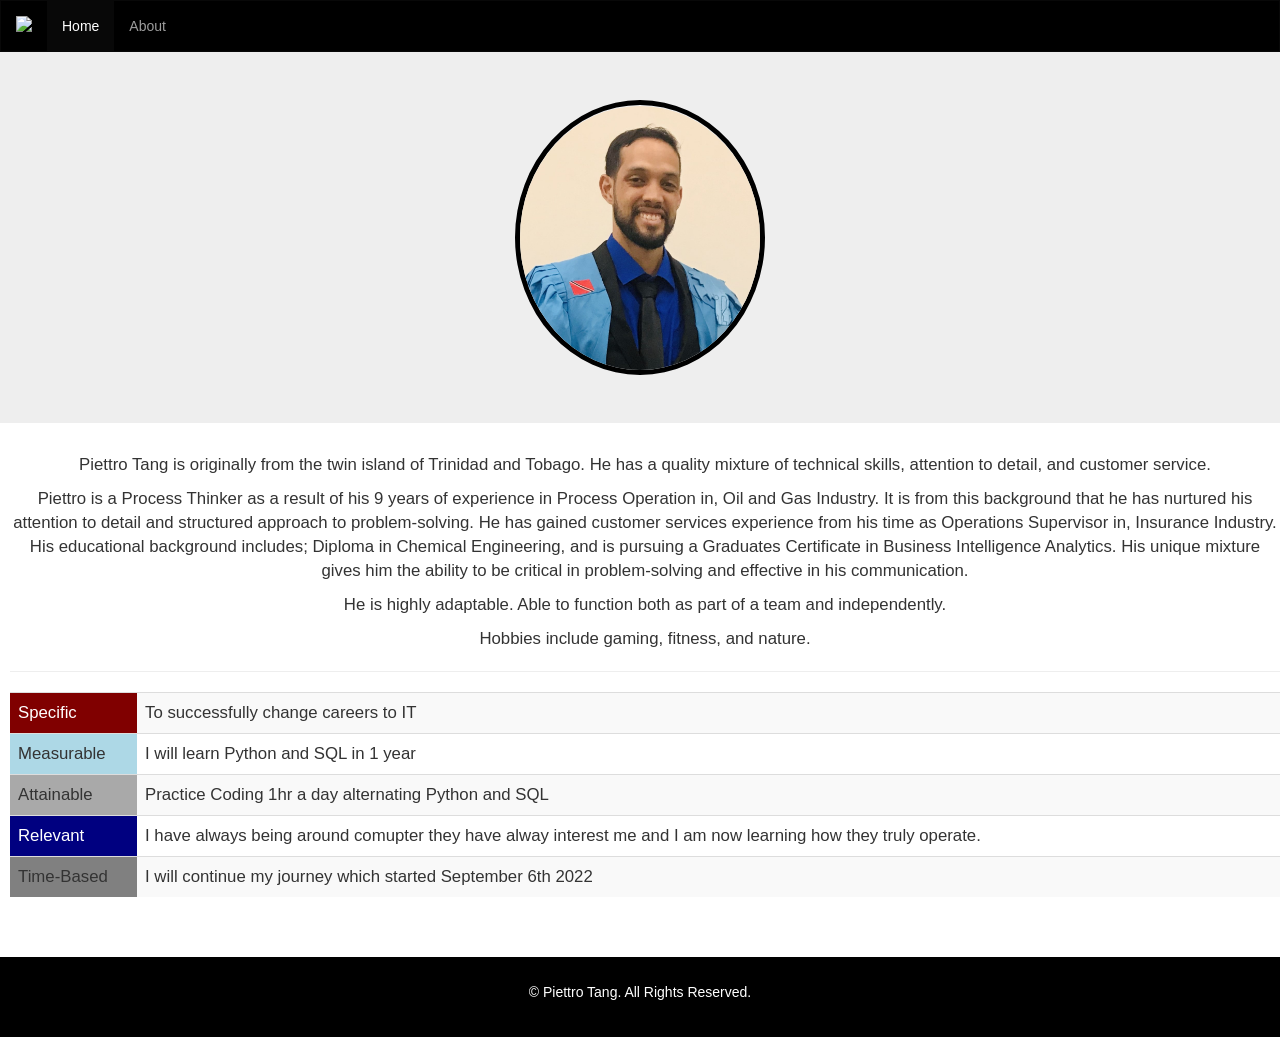
==== about.html @ e4ed6b73 "Summary" ====
<!DOCTYPE html>
<html lang="en">
<head>
  <title>Piettro's About Page</title>
  <meta charset="utf-8">
  <meta name="viewport" content="width=device-width, initial-scale=1">
  <link rel="stylesheet" href="https://maxcdn.bootstrapcdn.com/bootstrap/3.4.1/css/bootstrap.min.css">
  <link rel="stylesheet" href="style3.css">
  <script src="https://ajax.googleapis.com/ajax/libs/jquery/3.6.0/jquery.min.js"></script>
  <script src="https://maxcdn.bootstrapcdn.com/bootstrap/3.4.1/js/bootstrap.min.js"></script>
  <style>
    /* Remove the navbar's default margin-bottom and rounded borders */ 
    .navbar {
      background-color: black;
      margin-bottom: 0;
      border-radius: 0;
    }
    
    /* Add a gray background color and some padding to the footer */
    footer {
      background-color: black;
      color: white;
      padding: 25px;
    }
  </style>
</head>
<body>

<nav class="navbar navbar-inverse">
  <div class="container-fluid">
    <div class="navbar-header">
      <button type="button" class="navbar-toggle" data-toggle="collapse" data-target="#myNavbar">
        <span class="icon-bar"></span>
        <span class="icon-bar"></span>
        <span class="icon-bar"></span>                        
      </button>
      <a class="navbar-brand" href="#"><img src="#"></a>
    </div>
    <div class="collapse navbar-collapse" id="myNavbar">
      <ul class="nav navbar-nav">
        <li class="active"><a href="https://piettro314.github.io/#">Home</a></li>
        <li><a href="https://piettro314.github.io/about.html##">About</a></li>
      </ul>

    </div>
  </div>
</nav>
<div class="jumbotron">
  <div class="container text-center">
    <center><img class="testpicture" src="IMG_2587.jpg"></center>
  </div>
</div>
 
<div> 
  <center><section>
  <p>Piettro Tang is originally from the twin island of Trinidad and Tobago. He has a quality mixture of technical skills, attention to detail, and customer service.</p>
  <p>Piettro is a Process Thinker as a result of his 9 years of experience in Process Operation in, Oil and Gas Industry. It is from this background that he has nurtured his attention to detail and structured approach to problem-solving. He has gained customer services experience from his time as Operations Supervisor in, Insurance Industry. His educational background includes; Diploma in Chemical Engineering, and is pursuing a Graduates Certificate in Business Intelligence Analytics. His unique mixture gives him the ability to be critical in problem-solving and effective in his communication.</p>
  <p>He is highly adaptable. Able to function both as part of a team and independently.</p>
  <p>Hobbies include gaming, fitness, and nature.</p>
  <hr>
  <table class="table table-striped">
    <tr>
      <td class="smartgoals">Specific</td>
      <td class="smartdescp">To successfully change careers to IT</td>
  </tr>
  <tr>
      <td class="smartgoals1">Measurable</td>
      <td class="smartdescp">I will learn Python and SQL in 1 year</td>
  </tr>
  <tr>
      <td class="smartgoals2">Attainable</td>
      <td class="smartdescp">Practice Coding 1hr a day alternating Python and SQL</td>
  </tr>
  <tr>
      <td class="smartgoals3">Relevant</td>
      <td class="smartdescp">I have always being around comupter they have alway interest me and I am now learning how they truly operate.</td>
  </tr>
  <tr>
      <td class="smartgoals4">Time-Based</td>
      <td class="smartdescp">I will continue my journey which started September 6th 2022</td>
  </tr>
  </table>
 </section> </center> 
  
</div><br><br>

<footer class="container-fluid text-center">
  <p>&copy;  Piettro Tang. All Rights Reserved.</p>
</footer>

</body>
</html>
---- style3.css ----
.smartgoals{
    background-color: maroon;
    color: white;
    width: 10%;

}

.smartgoals1{
    background-color:lightblue;
    width: 10%;

}

.smartgoals2{
    background-color:darkgrey;
    width: 10%;

}

.smartgoals3{
    background-color:navy;
    width: 10%;
    color: white;

}

.smartgoals4{
    background-color:gray;
    width: 10%;


}
.testpicture{
    max-width: 250px;
    border:5px solid black;
    border-radius: 100%;
    padding-top: 1px;
    
}

section{
    padding-left: 10px;
    font-size: larger;
}
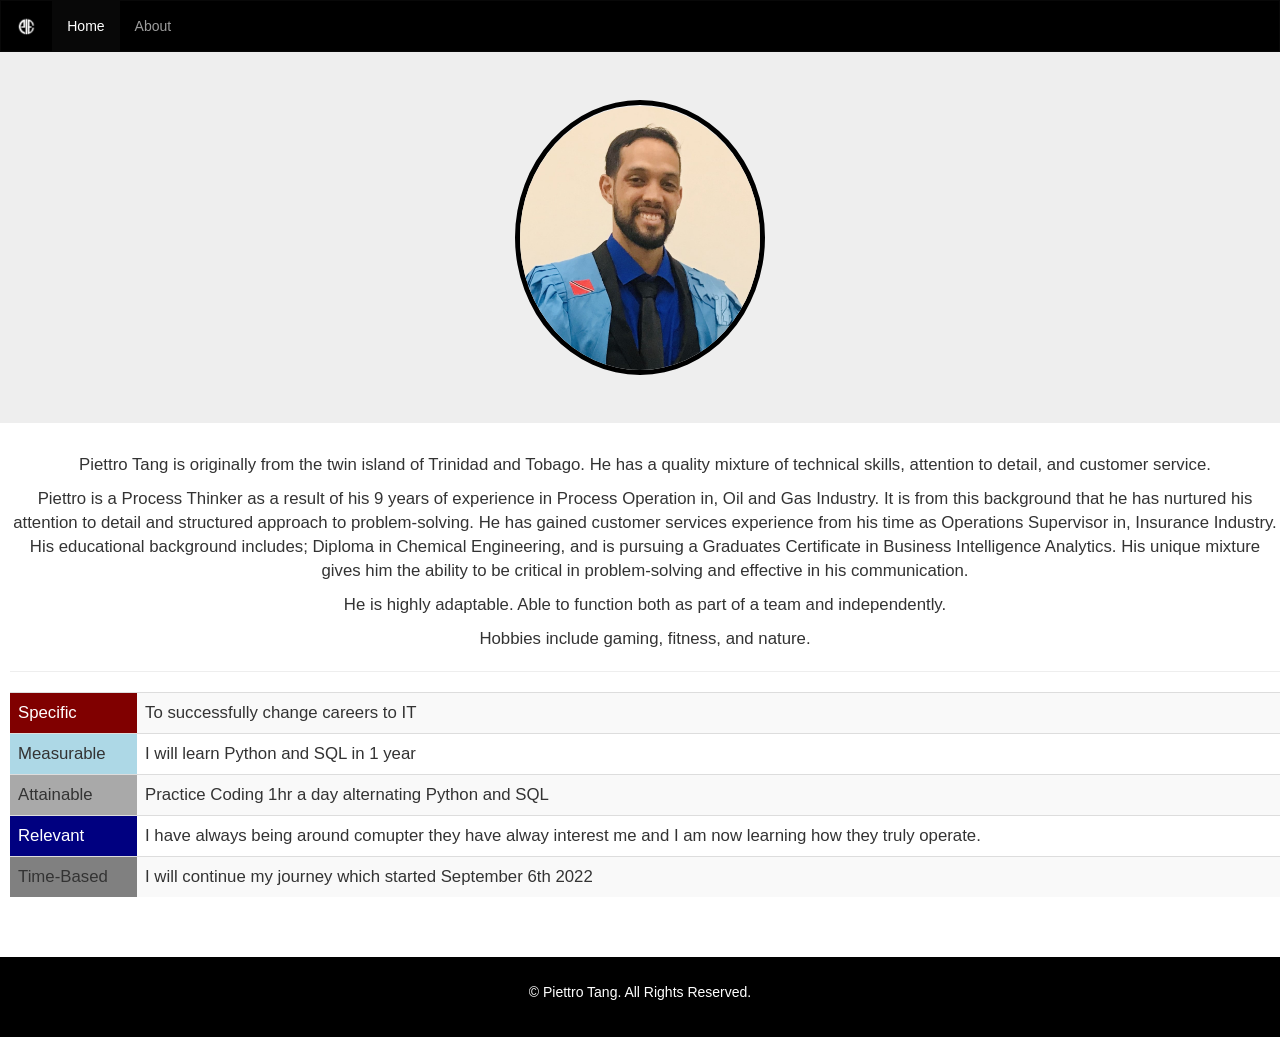
==== commit 25260622: "Summary" ====
--- a/about.html
+++ b/about.html
@@ -22,6 +22,9 @@
       color: white;
       padding: 25px;
     }
+    .navbar-brand{
+        max-width: 300px;
+    }
   </style>
 </head>
 <body>
@@ -34,7 +37,7 @@
         <span class="icon-bar"></span>
         <span class="icon-bar"></span>                        
       </button>
-      <a class="navbar-brand" href="#"><img src="#"></a>
+      <a><img class="navbar-brand" src="Logo.JPG"></a>
     </div>
     <div class="collapse navbar-collapse" id="myNavbar">
       <ul class="nav navbar-nav">
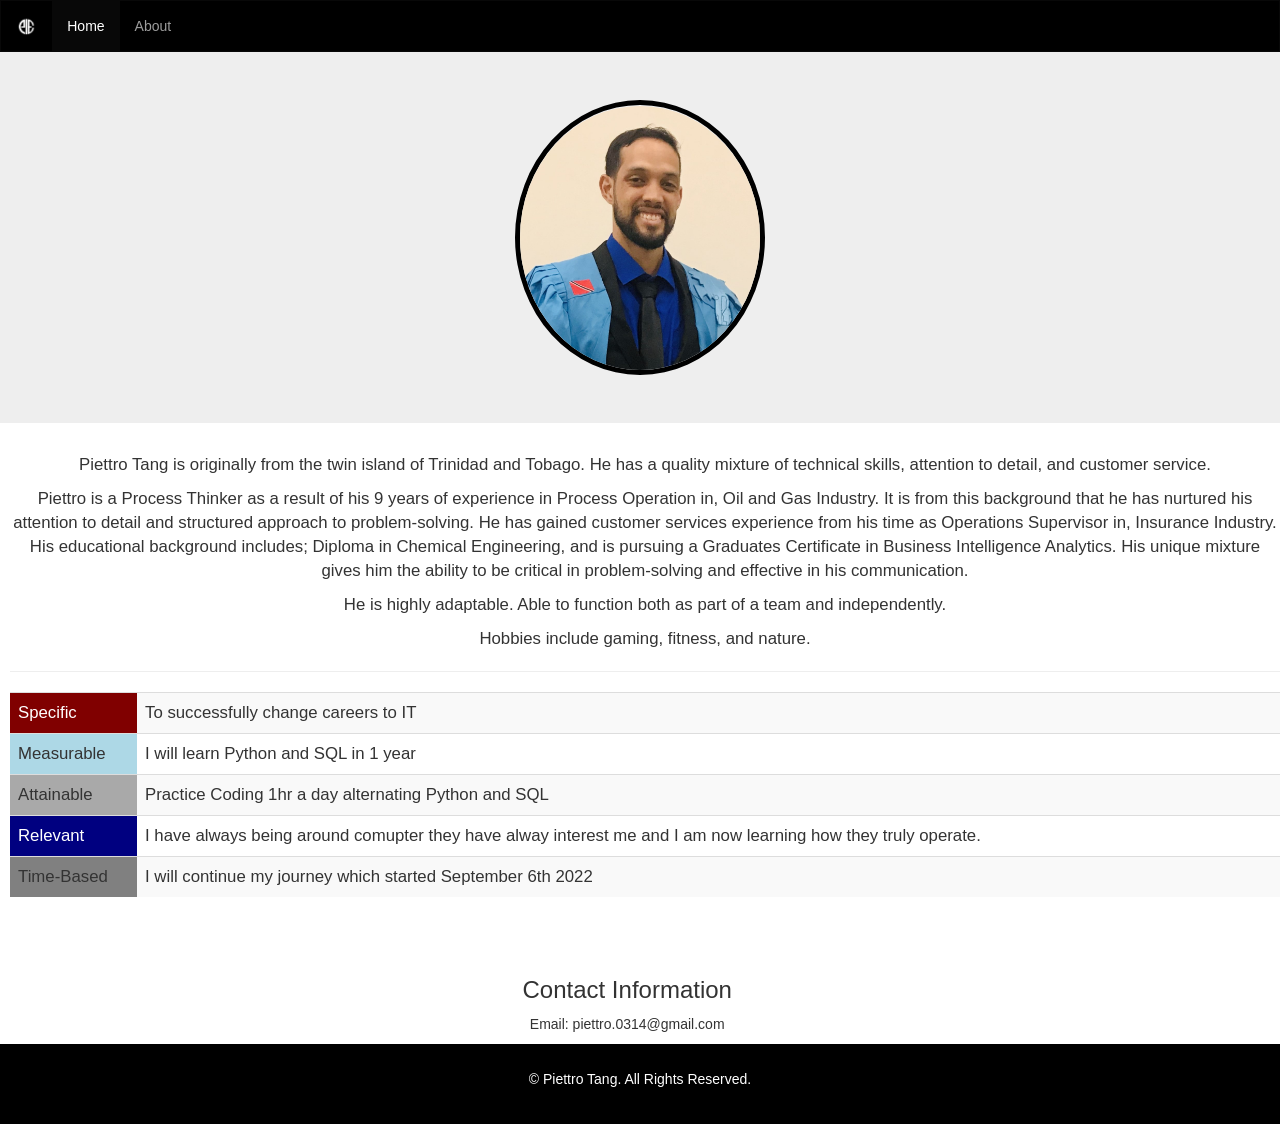
==== commit d2efe96e: "Summary" ====
--- a/about.html
+++ b/about.html
@@ -25,6 +25,12 @@
     .navbar-brand{
         max-width: 300px;
     }
+
+    .Contact{
+      text-align: center;
+      padding-right: 2%;
+    }
+    
   </style>
 </head>
 <body>
@@ -87,6 +93,11 @@
   
 </div><br><br>
 
+<div class="Contact">
+  <h3>Contact Information</h3>
+  <p>Email: piettro.0314@gmail.com</p>
+</div>
+
 <footer class="container-fluid text-center">
   <p>&copy;  Piettro Tang. All Rights Reserved.</p>
 </footer>
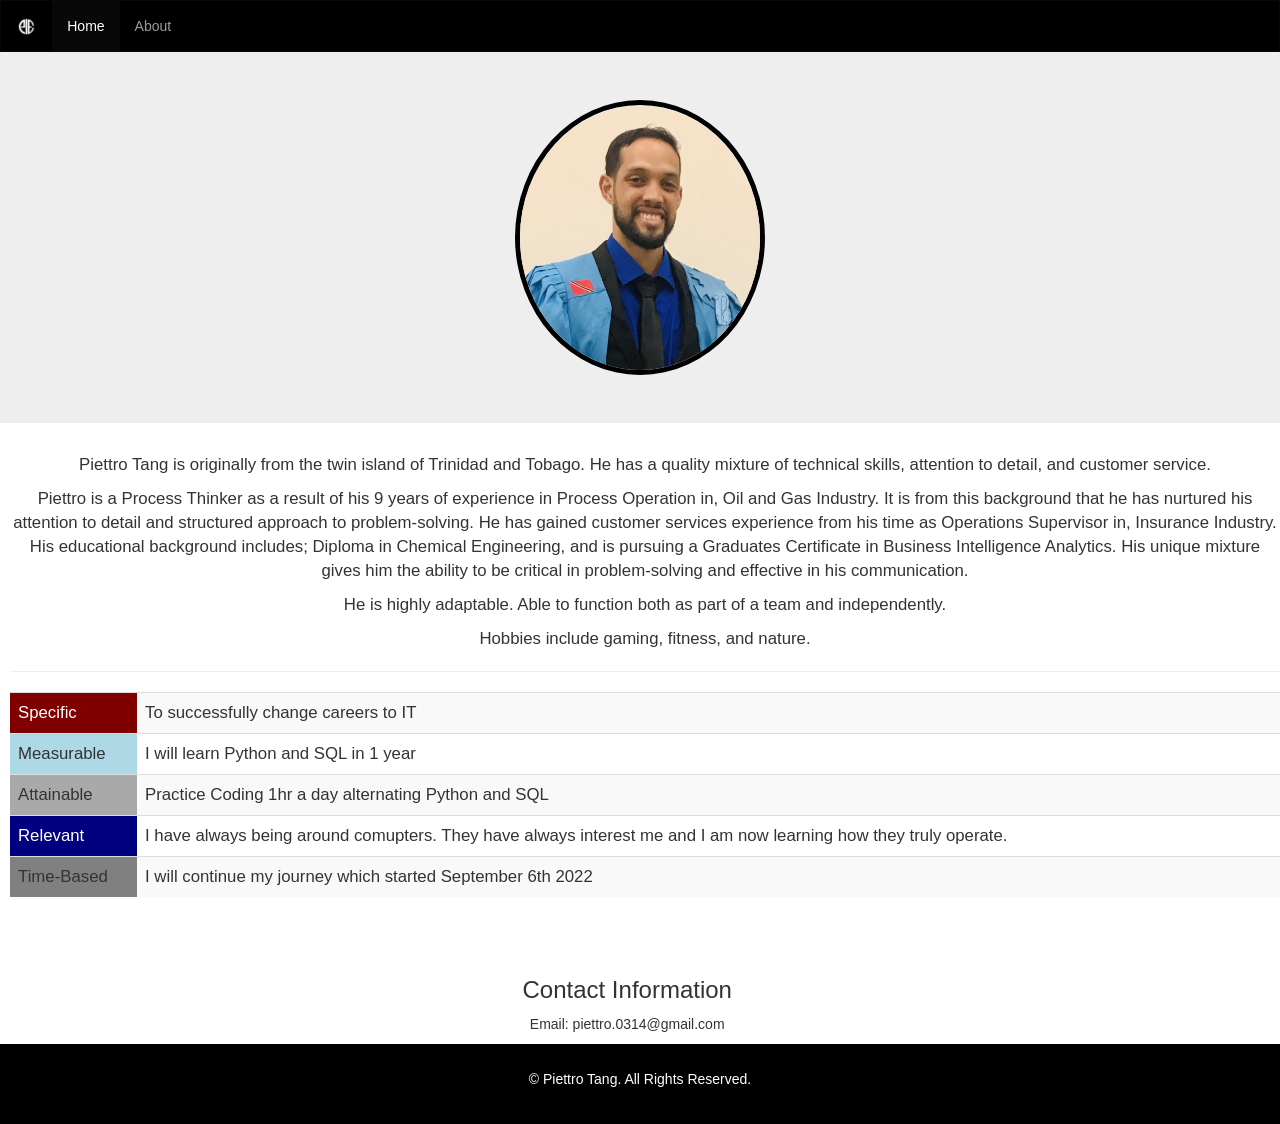
==== commit 69bfa3d9: "Update" ====
--- a/about.html
+++ b/about.html
@@ -82,7 +82,7 @@
   </tr>
   <tr>
       <td class="smartgoals3">Relevant</td>
-      <td class="smartdescp">I have always being around comupter they have alway interest me and I am now learning how they truly operate.</td>
+      <td class="smartdescp">I have always being around comupters. They have always interest me and I am now learning how they truly operate.</td>
   </tr>
   <tr>
       <td class="smartgoals4">Time-Based</td>
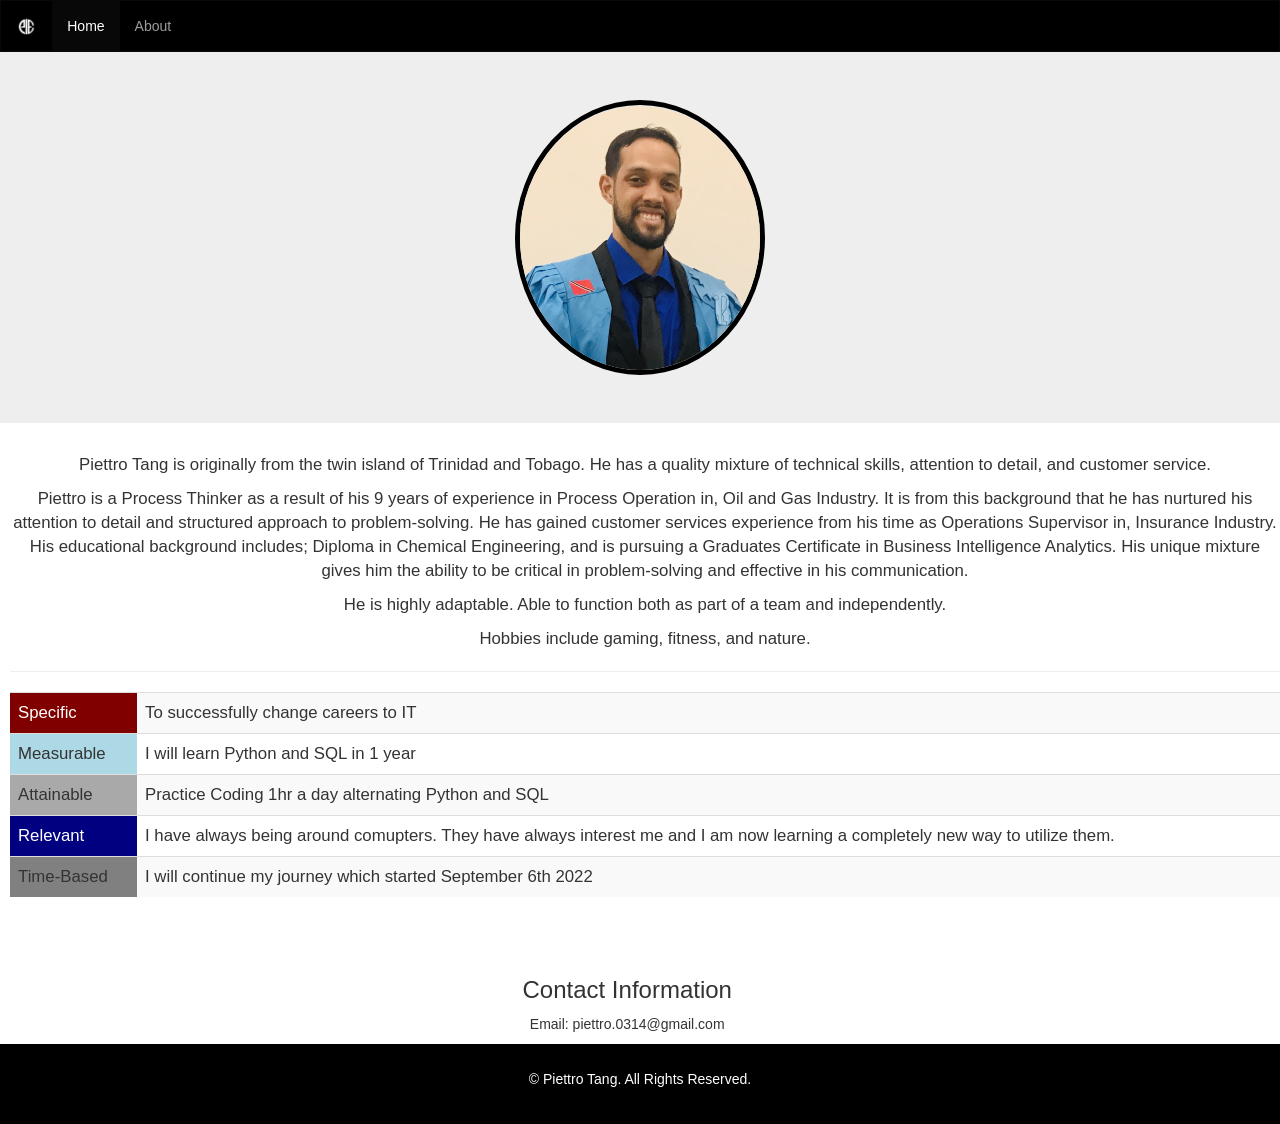
==== commit 0a5e71f7: "Update" ====
--- a/about.html
+++ b/about.html
@@ -82,7 +82,7 @@
   </tr>
   <tr>
       <td class="smartgoals3">Relevant</td>
-      <td class="smartdescp">I have always being around comupters. They have always interest me and I am now learning how they truly operate.</td>
+      <td class="smartdescp">I have always being around comupters. They have always interest me and I am now learning a completely new way to utilize them.</td>
   </tr>
   <tr>
       <td class="smartgoals4">Time-Based</td>
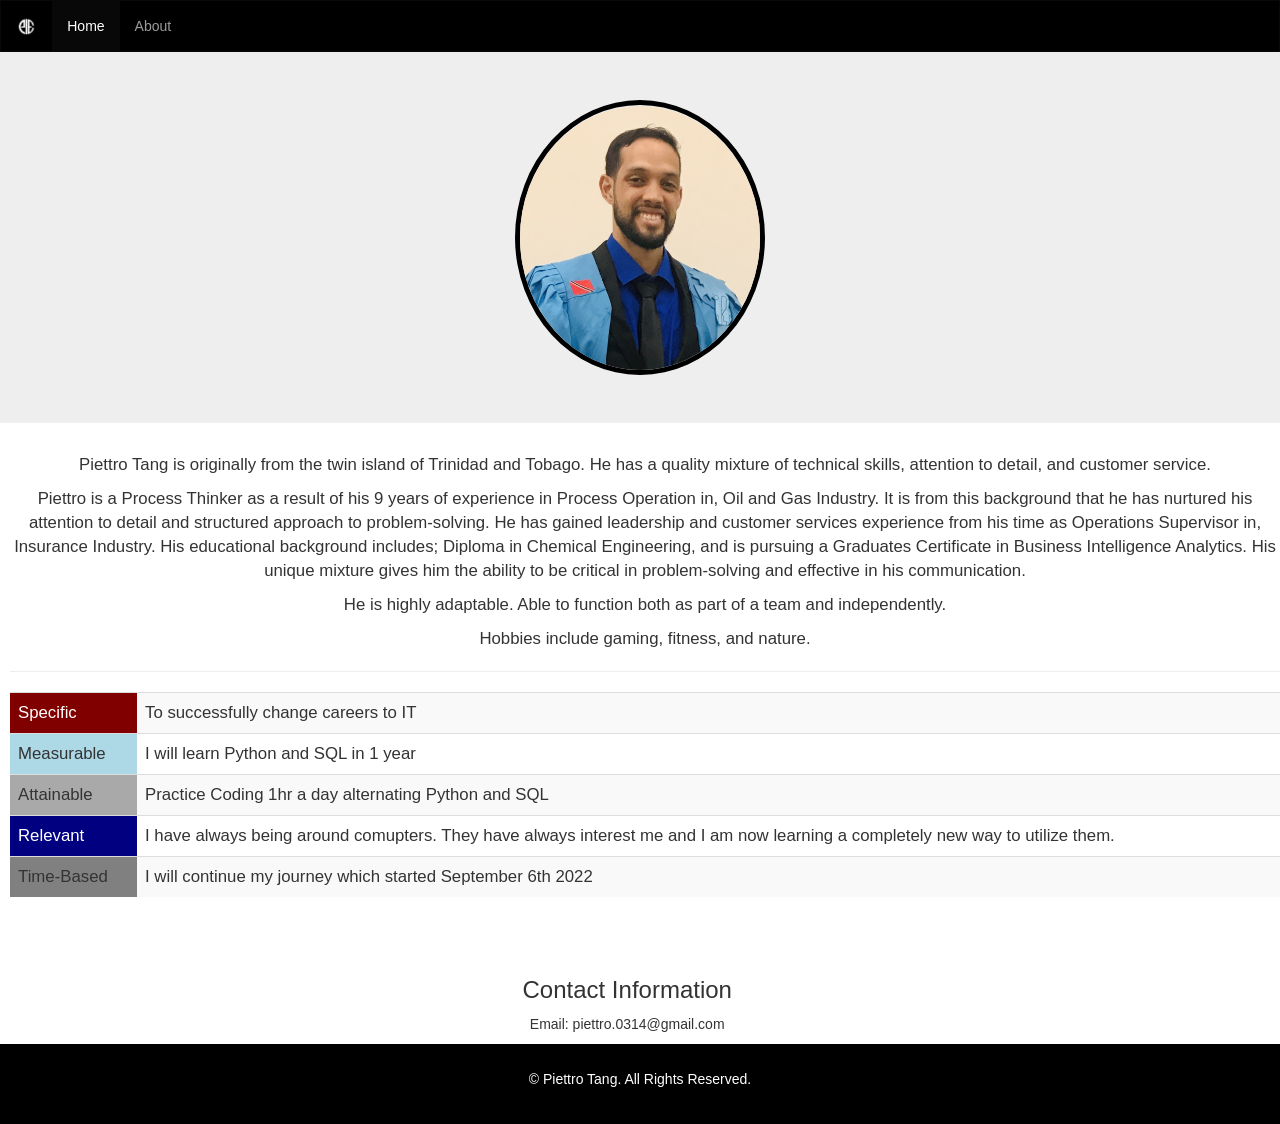
==== commit 8c35266d: "Update" ====
--- a/about.html
+++ b/about.html
@@ -63,7 +63,7 @@
 <div> 
   <center><section>
   <p>Piettro Tang is originally from the twin island of Trinidad and Tobago. He has a quality mixture of technical skills, attention to detail, and customer service.</p>
-  <p>Piettro is a Process Thinker as a result of his 9 years of experience in Process Operation in, Oil and Gas Industry. It is from this background that he has nurtured his attention to detail and structured approach to problem-solving. He has gained customer services experience from his time as Operations Supervisor in, Insurance Industry. His educational background includes; Diploma in Chemical Engineering, and is pursuing a Graduates Certificate in Business Intelligence Analytics. His unique mixture gives him the ability to be critical in problem-solving and effective in his communication.</p>
+  <p>Piettro is a Process Thinker as a result of his 9 years of experience in Process Operation in, Oil and Gas Industry. It is from this background that he has nurtured his attention to detail and structured approach to problem-solving. He has gained leadership and customer services experience from his time as Operations Supervisor in, Insurance Industry. His educational background includes; Diploma in Chemical Engineering, and is pursuing a Graduates Certificate in Business Intelligence Analytics. His unique mixture gives him the ability to be critical in problem-solving and effective in his communication.</p>
   <p>He is highly adaptable. Able to function both as part of a team and independently.</p>
   <p>Hobbies include gaming, fitness, and nature.</p>
   <hr>
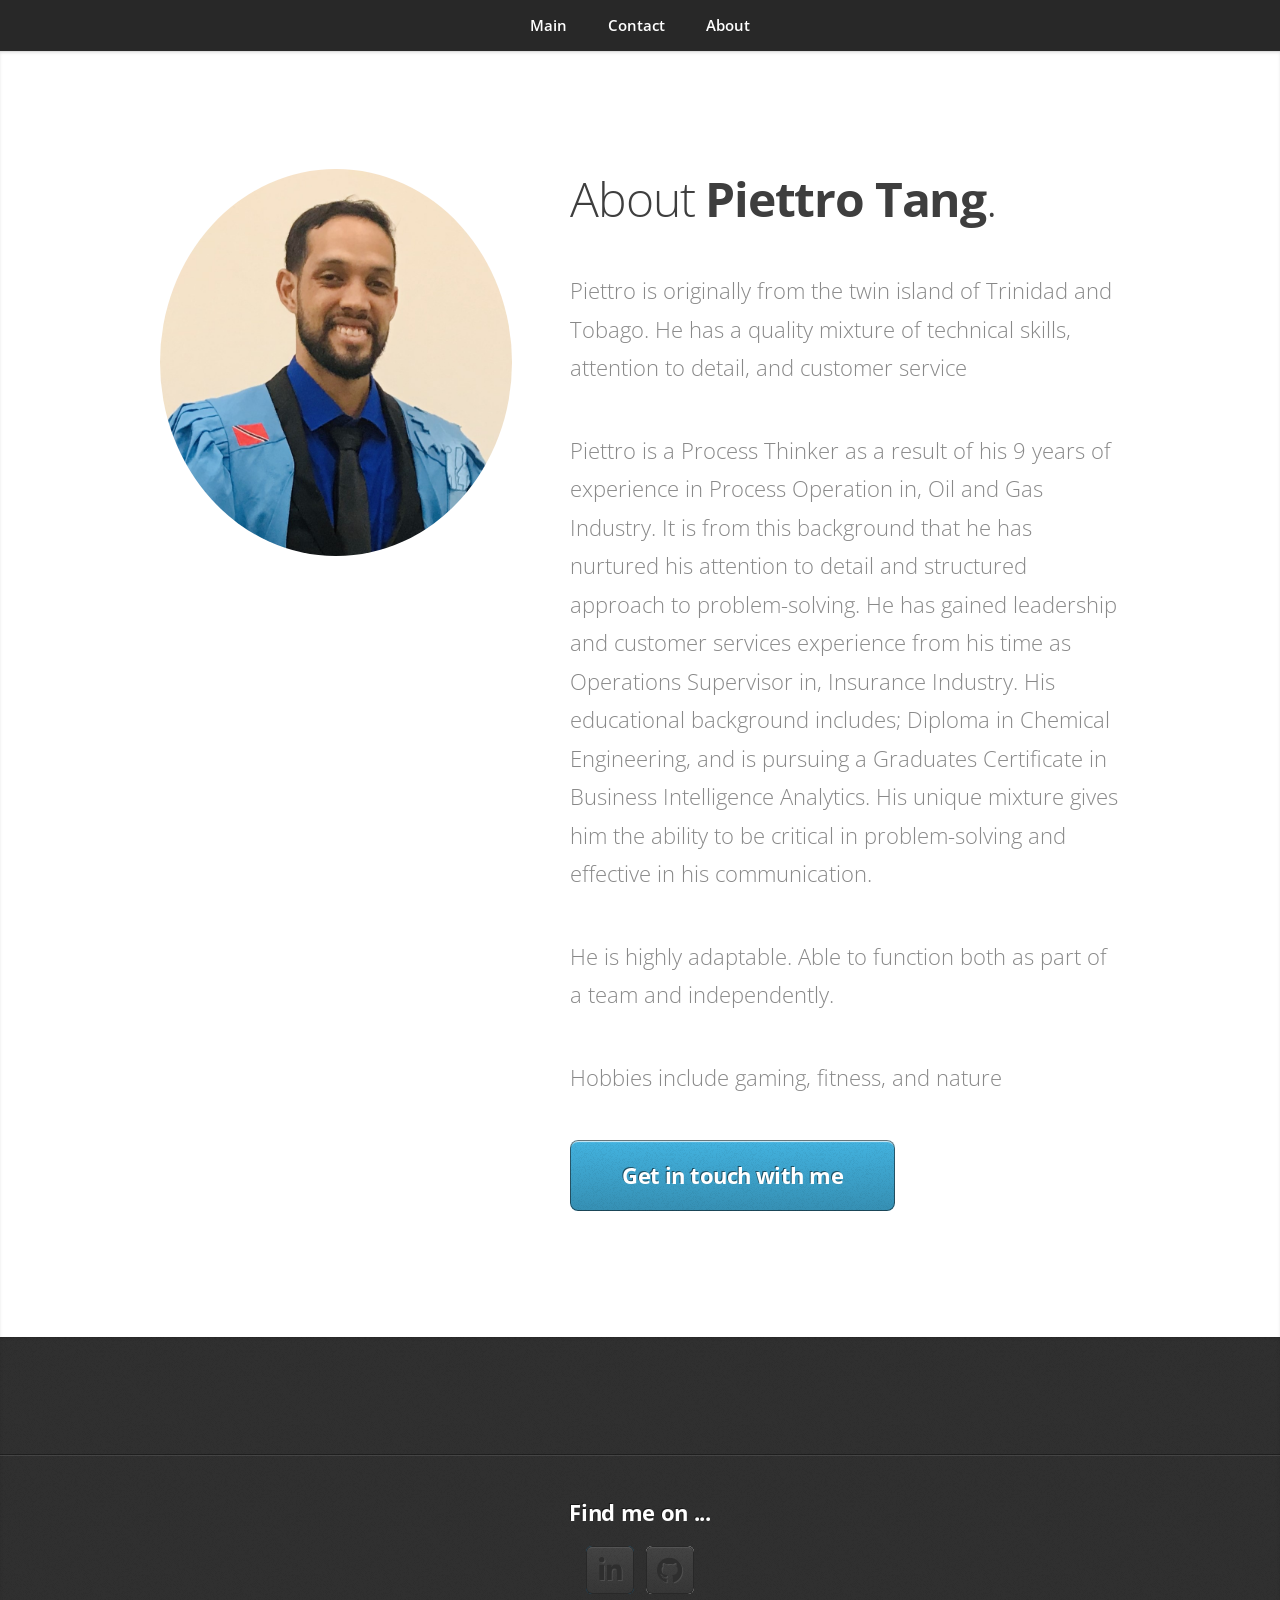
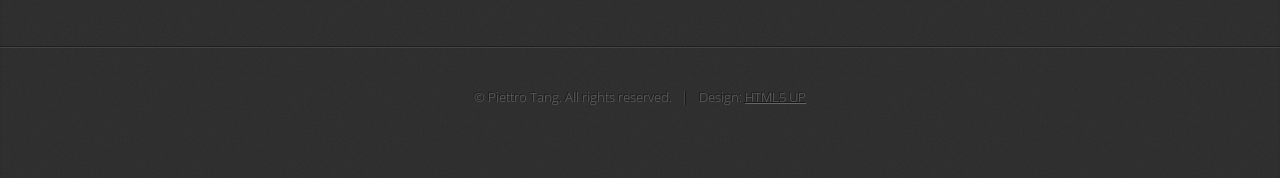
==== commit 8120c496: "Summary" ====
--- a/about.html
+++ b/about.html
@@ -1,106 +1,90 @@
-<!DOCTYPE html>
-<html lang="en">
-<head>
-  <title>Piettro's About Page</title>
-  <meta charset="utf-8">
-  <meta name="viewport" content="width=device-width, initial-scale=1">
-  <link rel="stylesheet" href="https://maxcdn.bootstrapcdn.com/bootstrap/3.4.1/css/bootstrap.min.css">
-  <link rel="stylesheet" href="style3.css">
-  <script src="https://ajax.googleapis.com/ajax/libs/jquery/3.6.0/jquery.min.js"></script>
-  <script src="https://maxcdn.bootstrapcdn.com/bootstrap/3.4.1/js/bootstrap.min.js"></script>
-  <style>
-    /* Remove the navbar's default margin-bottom and rounded borders */ 
-    .navbar {
-      background-color: black;
-      margin-bottom: 0;
-      border-radius: 0;
-    }
-    
-    /* Add a gray background color and some padding to the footer */
-    footer {
-      background-color: black;
-      color: white;
-      padding: 25px;
-    }
-    .navbar-brand{
-        max-width: 300px;
-    }
+<!DOCTYPE HTML>
+<!--
+	Miniport by HTML5 UP
+	html5up.net | @ajlkn
+	Free for personal and commercial use under the CCA 3.0 license (html5up.net/license)
+-->
+<html>
+	<head>
+		<title>Piettro's Portfolio</title>
+		<meta charset="utf-8" />
+		<meta name="viewport" content="width=device-width, initial-scale=1, user-scalable=no" />
+		<link rel="stylesheet" href="assets/css/main.css" />
+	</head>
+	<body class="is-preload">
 
-    .Contact{
-      text-align: center;
-      padding-right: 2%;
-    }
-    
-  </style>
-</head>
-<body>
+		<!-- Nav -->
+			<nav id="nav">
+				<ul class="container">
+					<li><a href="index.html">Main</a></li>
+					<li><a href="#contact">Contact</a></li>
+                    <li><a href="#contact">About</a></li>
+				</ul>
+			</nav>
 
-<nav class="navbar navbar-inverse">
-  <div class="container-fluid">
-    <div class="navbar-header">
-      <button type="button" class="navbar-toggle" data-toggle="collapse" data-target="#myNavbar">
-        <span class="icon-bar"></span>
-        <span class="icon-bar"></span>
-        <span class="icon-bar"></span>                        
-      </button>
-      <a><img class="navbar-brand" src="Logo.JPG"></a>
-    </div>
-    <div class="collapse navbar-collapse" id="myNavbar">
-      <ul class="nav navbar-nav">
-        <li class="active"><a href="https://piettro314.github.io/#">Home</a></li>
-        <li><a href="https://piettro314.github.io/about.html##">About</a></li>
-      </ul>
+		<!-- Home -->
+			<article id="top" class="wrapper style1">
+				<div class="container">
+					<div class="row">
+						<div class="col-4 col-5-large col-12-medium">
+							<span class="image fit"><img src="images/IMG_2587.jpg" alt="" /></span>
+						</div>
+						<div class="col-8 col-7-large col-12-medium">
+							<header>
+								<h1>About <strong>Piettro Tang</strong>.</h1>
+							</header>
+							<p>Piettro is originally from the twin island of Trinidad and Tobago. He has a quality mixture of technical skills, attention to detail, and customer service</p>
+                            <p>Piettro is a Process Thinker as a result of his 9 years of experience in Process Operation in, Oil and Gas Industry. It is from this background that he has nurtured his attention to detail and structured approach to problem-solving. He has gained leadership and customer services experience from his time as Operations Supervisor in, Insurance Industry. His educational background includes; Diploma in Chemical Engineering, and is pursuing a Graduates Certificate in Business Intelligence Analytics. His unique mixture gives him the ability to be critical in problem-solving and effective in his communication.</p>
+                            <p>He is highly adaptable. Able to function both as part of a team and independently.</p>
+                            <p>Hobbies include gaming, fitness, and nature</p>
+                            
+							<a href="#contact" class="button large scrolly">Get in touch with me</a>
+						</div>
+					</div>
+				</div>
+			</article>
 
-    </div>
-  </div>
-</nav>
-<div class="jumbotron">
-  <div class="container text-center">
-    <center><img class="testpicture" src="IMG_2587.jpg"></center>
-  </div>
-</div>
- 
-<div> 
-  <center><section>
-  <p>Piettro Tang is originally from the twin island of Trinidad and Tobago. He has a quality mixture of technical skills, attention to detail, and customer service.</p>
-  <p>Piettro is a Process Thinker as a result of his 9 years of experience in Process Operation in, Oil and Gas Industry. It is from this background that he has nurtured his attention to detail and structured approach to problem-solving. He has gained leadership and customer services experience from his time as Operations Supervisor in, Insurance Industry. His educational background includes; Diploma in Chemical Engineering, and is pursuing a Graduates Certificate in Business Intelligence Analytics. His unique mixture gives him the ability to be critical in problem-solving and effective in his communication.</p>
-  <p>He is highly adaptable. Able to function both as part of a team and independently.</p>
-  <p>Hobbies include gaming, fitness, and nature.</p>
-  <hr>
-  <table class="table table-striped">
-    <tr>
-      <td class="smartgoals">Specific</td>
-      <td class="smartdescp">To successfully change careers to IT</td>
-  </tr>
-  <tr>
-      <td class="smartgoals1">Measurable</td>
-      <td class="smartdescp">I will learn Python and SQL in 1 year</td>
-  </tr>
-  <tr>
-      <td class="smartgoals2">Attainable</td>
-      <td class="smartdescp">Practice Coding 1hr a day alternating Python and SQL</td>
-  </tr>
-  <tr>
-      <td class="smartgoals3">Relevant</td>
-      <td class="smartdescp">I have always being around comupters. They have always interest me and I am now learning a completely new way to utilize them.</td>
-  </tr>
-  <tr>
-      <td class="smartgoals4">Time-Based</td>
-      <td class="smartdescp">I will continue my journey which started September 6th 2022</td>
-  </tr>
-  </table>
- </section> </center> 
-  
-</div><br><br>
+		<!-- Contact -->
+			<article id="contact" class="wrapper style4">
+				<div class="container medium">
+				</div>
+						<div class="col-12">
+							<hr />
+							<h3>Find me on ...</h3>
+							<ul class="social">
+								
+								<li><a href="https://www.linkedin.com/in/piettro-tang/" class="icon brands fa-linkedin-in"><span class="label">LinkedIn</span></a></li>
+								<li><a href="https://github.com/Piettro314" class="icon brands fa-github"><span class="label">Github</span></a></li>
+								<!--
+								<li><a href="#" class="icon solid fa-rss"><span>RSS</span></a></li>
+								<li><a href="#" class="icon brands fa-instagram"><span>Instagram</span></a></li>
+								<li><a href="#" class="icon brands fa-foursquare"><span>Foursquare</span></a></li>
+								<li><a href="#" class="icon brands fa-skype"><span>Skype</span></a></li>
+								<li><a href="#" class="icon brands fa-soundcloud"><span>Soundcloud</span></a></li>
+								<li><a href="#" class="icon brands fa-youtube"><span>YouTube</span></a></li>
+								<li><a href="#" class="icon brands fa-blogger"><span>Blogger</span></a></li>
+								<li><a href="#" class="icon brands fa-flickr"><span>Flickr</span></a></li>
+								<li><a href="#" class="icon brands fa-vimeo"><span>Vimeo</span></a></li>
+								-->
+							</ul>
+							<hr />
+						</div>
+					</div>
+					<footer>
+						<ul id="copyright">
+							<li>&copy; Piettro Tang. All rights reserved.</li><li>Design: <a href="http://html5up.net">HTML5 UP</a></li>
+						</ul>
+					</footer>
+				</div>
+			</article>
 
-<div class="Contact">
-  <h3>Contact Information</h3>
-  <p>Email: piettro.0314@gmail.com</p>
-</div>
+		<!-- Scripts -->
+			<script src="assets/js/jquery.min.js"></script>
+			<script src="assets/js/jquery.scrolly.min.js"></script>
+			<script src="assets/js/browser.min.js"></script>
+			<script src="assets/js/breakpoints.min.js"></script>
+			<script src="assets/js/util.js"></script>
+			<script src="assets/js/main.js"></script>
 
-<footer class="container-fluid text-center">
-  <p>&copy;  Piettro Tang. All Rights Reserved.</p>
-</footer>
-
-</body>
-</html>
+	</body>
+</html>
--- a/assets/css/main.css
+++ b/assets/css/main.css
@@ -0,0 +1,2484 @@
+@import url("https://fonts.googleapis.com/css?family=Open+Sans:300,300italic,600,600italic,700");
+@import url("fontawesome-all.min.css");
+
+/*
+	Miniport by HTML5 UP
+	html5up.net | @ajlkn
+	Free for personal and commercial use under the CCA 3.0 license (html5up.net/license)
+*/
+
+html, body, div, span, applet, object,
+iframe, h1, h2, h3, h4, h5, h6, p, blockquote,
+pre, a, abbr, acronym, address, big, cite,
+code, del, dfn, em, img, ins, kbd, q, s, samp,
+small, strike, strong, sub, sup, tt, var, b,
+u, i, center, dl, dt, dd, ol, ul, li, fieldset,
+form, label, legend, table, caption, tbody,
+tfoot, thead, tr, th, td, article, aside,
+canvas, details, embed, figure, figcaption,
+footer, header, hgroup, menu, nav, output, ruby,
+section, summary, time, mark, audio, video {
+	margin: 0;
+	padding: 0;
+	border: 0;
+	font-size: 100%;
+	font: inherit;
+	vertical-align: baseline;}
+
+article, aside, details, figcaption, figure,
+footer, header, hgroup, menu, nav, section {
+	display: block;}
+
+body {
+	line-height: 1;
+}
+
+ol, ul {
+	list-style: none;
+}
+
+blockquote, q {
+	quotes: none;
+}
+
+	blockquote:before, blockquote:after, q:before, q:after {
+		content: '';
+		content: none;
+	}
+
+table {
+	border-collapse: collapse;
+	border-spacing: 0;
+}
+
+body {
+	-webkit-text-size-adjust: none;
+}
+
+mark {
+	background-color: transparent;
+	color: inherit;
+}
+
+input::-moz-focus-inner {
+	border: 0;
+	padding: 0;
+}
+
+input, select, textarea {
+	-moz-appearance: none;
+	-webkit-appearance: none;
+	-ms-appearance: none;
+	appearance: none;
+}
+
+/* Basic */
+
+	html {
+		box-sizing: border-box;
+	}
+
+	*, *:before, *:after {
+		box-sizing: inherit;
+	}
+
+	body {
+		padding-top: 3.5em;
+	}
+
+		body.is-preload *, body.is-preload *:before, body.is-preload *:after {
+			-moz-animation: none !important;
+			-webkit-animation: none !important;
+			-ms-animation: none !important;
+			animation: none !important;
+			-moz-transition: none !important;
+			-webkit-transition: none !important;
+			-ms-transition: none !important;
+			transition: none !important;
+		}
+
+	body, input, textarea, select {
+		font-family: 'Open Sans', sans-serif;
+		line-height: 1.85em;
+		color: #888;
+		font-weight: 300;
+		font-size: 13pt;
+	}
+
+	a {
+		-moz-transition: color .2s ease-in-out;
+		-webkit-transition: color .2s ease-in-out;
+		-ms-transition: color .2s ease-in-out;
+		transition: color .2s ease-in-out;
+		color: #43B3E0;
+		text-decoration: underline;
+	}
+
+		a:hover {
+			color: #43bff0 !important;
+		}
+
+		a img {
+			border: 0;
+		}
+
+	b, strong {
+		font-weight: 600;
+		color: #3e3e3e;
+	}
+
+	i, em {
+		font-style: italic;
+	}
+
+	sub {
+		position: relative;
+		top: 0.5em;
+		font-size: 0.8em;
+	}
+
+	sup {
+		position: relative;
+		top: -0.5em;
+		font-size: 0.8em;
+	}
+
+	blockquote {
+		border-left: solid 0.75em #eee;
+		padding: 1em 0 1em 1.5em;
+		font-style: italic;
+	}
+
+	h1, h2, h3, h4, h5, h6 {
+		color: #3e3e3e;
+		margin: 0 0 0.75em 0;
+	}
+
+	h1 a, h2 a, h3 a, h4 a, h5 a, h6 a {
+		text-decoration: none;
+		color: inherit;
+	}
+
+	h2, h3, h4, h5, h6 {
+		font-weight: 700;
+	}
+
+	h1 {
+		font-size: 3.25em;
+		letter-spacing: -0.025em;
+		font-weight: 300;
+	}
+
+		h1 strong {
+			font-weight: 700;
+		}
+
+	h2 {
+		font-size: 2em;
+		letter-spacing: -0.015em;
+	}
+
+	h3 {
+		font-size: 1.5em;
+		letter-spacing: -0.015em;
+	}
+
+	em, i {
+		font-style: italic;
+	}
+
+	br.clear {
+		clear: both;
+	}
+
+	hr {
+		border: 0;
+		border-top: solid 1px #444;
+		border-top-color: rgba(0, 0, 0, 0.35);
+		box-shadow: 0px 1px 0px 0px rgba(255, 255, 255, 0.1);
+		height: 1px;
+		margin: 3em 0;
+	}
+
+	p, ul, ol, dl, table {
+		margin-bottom: 2em;
+	}
+
+	header {
+		margin: 0 0 3em 0;
+	}
+
+		header > p {
+			font-size: 1.25em;
+			margin: 0;
+		}
+
+	footer {
+		margin: 3em 0 0 0;
+	}
+
+		footer > p {
+			font-size: 1.25em;
+		}
+
+/* Container */
+
+	.container {
+		margin: 0 auto;
+		max-width: calc(100% - 50px);
+		width: 1200px;
+	}
+
+		.container.medium {
+			width: 900px;
+		}
+
+		@media screen and (max-width: 1680px) {
+
+			.container {
+				width: 1200px;
+			}
+
+				.container.medium {
+					width: 900px;
+				}
+
+		}
+
+		@media screen and (max-width: 1280px) {
+
+			.container {
+				width: 960px;
+			}
+
+				.container.medium {
+					width: 720px;
+				}
+
+		}
+
+		@media screen and (max-width: 980px) {
+
+			.container {
+				width: 100%;
+			}
+
+				.container.medium {
+					width: 75%;
+				}
+
+		}
+
+		@media screen and (max-width: 736px) {
+
+			.container {
+				width: 100%;
+				max-width: calc(100% - 30px);
+			}
+
+				.container.medium {
+					width: 100%;
+				}
+
+		}
+
+/* Row */
+
+	.row {
+		display: flex;
+		flex-wrap: wrap;
+		box-sizing: border-box;
+		align-items: stretch;
+	}
+
+		.row > * {
+			box-sizing: border-box;
+		}
+
+		.row.gtr-uniform > * > :last-child {
+			margin-bottom: 0;
+		}
+
+		.row.aln-left {
+			justify-content: flex-start;
+		}
+
+		.row.aln-center {
+			justify-content: center;
+		}
+
+		.row.aln-right {
+			justify-content: flex-end;
+		}
+
+		.row.aln-top {
+			align-items: flex-start;
+		}
+
+		.row.aln-middle {
+			align-items: center;
+		}
+
+		.row.aln-bottom {
+			align-items: flex-end;
+		}
+
+		.row > .imp {
+			order: -1;
+		}
+
+		.row > .col-1 {
+			width: 8.33333%;
+		}
+
+		.row > .off-1 {
+			margin-left: 8.33333%;
+		}
+
+		.row > .col-2 {
+			width: 16.66667%;
+		}
+
+		.row > .off-2 {
+			margin-left: 16.66667%;
+		}
+
+		.row > .col-3 {
+			width: 25%;
+		}
+
+		.row > .off-3 {
+			margin-left: 25%;
+		}
+
+		.row > .col-4 {
+			width: 33.33333%;
+		}
+
+		.row > .off-4 {
+			margin-left: 33.33333%;
+		}
+
+		.row > .col-5 {
+			width: 41.66667%;
+		}
+
+		.row > .off-5 {
+			margin-left: 41.66667%;
+		}
+
+		.row > .col-6 {
+			width: 50%;
+		}
+
+		.row > .off-6 {
+			margin-left: 50%;
+		}
+
+		.row > .col-7 {
+			width: 58.33333%;
+		}
+
+		.row > .off-7 {
+			margin-left: 58.33333%;
+		}
+
+		.row > .col-8 {
+			width: 66.66667%;
+		}
+
+		.row > .off-8 {
+			margin-left: 66.66667%;
+		}
+
+		.row > .col-9 {
+			width: 75%;
+		}
+
+		.row > .off-9 {
+			margin-left: 75%;
+		}
+
+		.row > .col-10 {
+			width: 83.33333%;
+		}
+
+		.row > .off-10 {
+			margin-left: 83.33333%;
+		}
+
+		.row > .col-11 {
+			width: 91.66667%;
+		}
+
+		.row > .off-11 {
+			margin-left: 91.66667%;
+		}
+
+		.row > .col-12 {
+			width: 100%;
+		}
+
+		.row > .off-12 {
+			margin-left: 100%;
+		}
+
+		.row.gtr-0 {
+			margin-top: 0px;
+			margin-left: 0px;
+		}
+
+			.row.gtr-0 > * {
+				padding: 0px 0 0 0px;
+			}
+
+			.row.gtr-0.gtr-uniform {
+				margin-top: 0px;
+			}
+
+				.row.gtr-0.gtr-uniform > * {
+					padding-top: 0px;
+				}
+
+		.row.gtr-25 {
+			margin-top: -6.25px;
+			margin-left: -6.25px;
+		}
+
+			.row.gtr-25 > * {
+				padding: 6.25px 0 0 6.25px;
+			}
+
+			.row.gtr-25.gtr-uniform {
+				margin-top: -6.25px;
+			}
+
+				.row.gtr-25.gtr-uniform > * {
+					padding-top: 6.25px;
+				}
+
+		.row.gtr-50 {
+			margin-top: -12.5px;
+			margin-left: -12.5px;
+		}
+
+			.row.gtr-50 > * {
+				padding: 12.5px 0 0 12.5px;
+			}
+
+			.row.gtr-50.gtr-uniform {
+				margin-top: -12.5px;
+			}
+
+				.row.gtr-50.gtr-uniform > * {
+					padding-top: 12.5px;
+				}
+
+		.row {
+			margin-top: -25px;
+			margin-left: -25px;
+		}
+
+			.row > * {
+				padding: 25px 0 0 25px;
+			}
+
+			.row.gtr-uniform {
+				margin-top: -25px;
+			}
+
+				.row.gtr-uniform > * {
+					padding-top: 25px;
+				}
+
+		.row.gtr-150 {
+			margin-top: -37.5px;
+			margin-left: -37.5px;
+		}
+
+			.row.gtr-150 > * {
+				padding: 37.5px 0 0 37.5px;
+			}
+
+			.row.gtr-150.gtr-uniform {
+				margin-top: -37.5px;
+			}
+
+				.row.gtr-150.gtr-uniform > * {
+					padding-top: 37.5px;
+				}
+
+		.row.gtr-200 {
+			margin-top: -50px;
+			margin-left: -50px;
+		}
+
+			.row.gtr-200 > * {
+				padding: 50px 0 0 50px;
+			}
+
+			.row.gtr-200.gtr-uniform {
+				margin-top: -50px;
+			}
+
+				.row.gtr-200.gtr-uniform > * {
+					padding-top: 50px;
+				}
+
+		@media screen and (max-width: 1680px) {
+
+			.row {
+				display: flex;
+				flex-wrap: wrap;
+				box-sizing: border-box;
+				align-items: stretch;
+			}
+
+				.row > * {
+					box-sizing: border-box;
+				}
+
+				.row.gtr-uniform > * > :last-child {
+					margin-bottom: 0;
+				}
+
+				.row.aln-left {
+					justify-content: flex-start;
+				}
+
+				.row.aln-center {
+					justify-content: center;
+				}
+
+				.row.aln-right {
+					justify-content: flex-end;
+				}
+
+				.row.aln-top {
+					align-items: flex-start;
+				}
+
+				.row.aln-middle {
+					align-items: center;
+				}
+
+				.row.aln-bottom {
+					align-items: flex-end;
+				}
+
+				.row > .imp-xlarge {
+					order: -1;
+				}
+
+				.row > .col-1-xlarge {
+					width: 8.33333%;
+				}
+
+				.row > .off-1-xlarge {
+					margin-left: 8.33333%;
+				}
+
+				.row > .col-2-xlarge {
+					width: 16.66667%;
+				}
+
+				.row > .off-2-xlarge {
+					margin-left: 16.66667%;
+				}
+
+				.row > .col-3-xlarge {
+					width: 25%;
+				}
+
+				.row > .off-3-xlarge {
+					margin-left: 25%;
+				}
+
+				.row > .col-4-xlarge {
+					width: 33.33333%;
+				}
+
+				.row > .off-4-xlarge {
+					margin-left: 33.33333%;
+				}
+
+				.row > .col-5-xlarge {
+					width: 41.66667%;
+				}
+
+				.row > .off-5-xlarge {
+					margin-left: 41.66667%;
+				}
+
+				.row > .col-6-xlarge {
+					width: 50%;
+				}
+
+				.row > .off-6-xlarge {
+					margin-left: 50%;
+				}
+
+				.row > .col-7-xlarge {
+					width: 58.33333%;
+				}
+
+				.row > .off-7-xlarge {
+					margin-left: 58.33333%;
+				}
+
+				.row > .col-8-xlarge {
+					width: 66.66667%;
+				}
+
+				.row > .off-8-xlarge {
+					margin-left: 66.66667%;
+				}
+
+				.row > .col-9-xlarge {
+					width: 75%;
+				}
+
+				.row > .off-9-xlarge {
+					margin-left: 75%;
+				}
+
+				.row > .col-10-xlarge {
+					width: 83.33333%;
+				}
+
+				.row > .off-10-xlarge {
+					margin-left: 83.33333%;
+				}
+
+				.row > .col-11-xlarge {
+					width: 91.66667%;
+				}
+
+				.row > .off-11-xlarge {
+					margin-left: 91.66667%;
+				}
+
+				.row > .col-12-xlarge {
+					width: 100%;
+				}
+
+				.row > .off-12-xlarge {
+					margin-left: 100%;
+				}
+
+				.row.gtr-0 {
+					margin-top: 0px;
+					margin-left: 0px;
+				}
+
+					.row.gtr-0 > * {
+						padding: 0px 0 0 0px;
+					}
+
+					.row.gtr-0.gtr-uniform {
+						margin-top: 0px;
+					}
+
+						.row.gtr-0.gtr-uniform > * {
+							padding-top: 0px;
+						}
+
+				.row.gtr-25 {
+					margin-top: -6.25px;
+					margin-left: -6.25px;
+				}
+
+					.row.gtr-25 > * {
+						padding: 6.25px 0 0 6.25px;
+					}
+
+					.row.gtr-25.gtr-uniform {
+						margin-top: -6.25px;
+					}
+
+						.row.gtr-25.gtr-uniform > * {
+							padding-top: 6.25px;
+						}
+
+				.row.gtr-50 {
+					margin-top: -12.5px;
+					margin-left: -12.5px;
+				}
+
+					.row.gtr-50 > * {
+						padding: 12.5px 0 0 12.5px;
+					}
+
+					.row.gtr-50.gtr-uniform {
+						margin-top: -12.5px;
+					}
+
+						.row.gtr-50.gtr-uniform > * {
+							padding-top: 12.5px;
+						}
+
+				.row {
+					margin-top: -25px;
+					margin-left: -25px;
+				}
+
+					.row > * {
+						padding: 25px 0 0 25px;
+					}
+
+					.row.gtr-uniform {
+						margin-top: -25px;
+					}
+
+						.row.gtr-uniform > * {
+							padding-top: 25px;
+						}
+
+				.row.gtr-150 {
+					margin-top: -37.5px;
+					margin-left: -37.5px;
+				}
+
+					.row.gtr-150 > * {
+						padding: 37.5px 0 0 37.5px;
+					}
+
+					.row.gtr-150.gtr-uniform {
+						margin-top: -37.5px;
+					}
+
+						.row.gtr-150.gtr-uniform > * {
+							padding-top: 37.5px;
+						}
+
+				.row.gtr-200 {
+					margin-top: -50px;
+					margin-left: -50px;
+				}
+
+					.row.gtr-200 > * {
+						padding: 50px 0 0 50px;
+					}
+
+					.row.gtr-200.gtr-uniform {
+						margin-top: -50px;
+					}
+
+						.row.gtr-200.gtr-uniform > * {
+							padding-top: 50px;
+						}
+
+		}
+
+		@media screen and (max-width: 1280px) {
+
+			.row {
+				display: flex;
+				flex-wrap: wrap;
+				box-sizing: border-box;
+				align-items: stretch;
+			}
+
+				.row > * {
+					box-sizing: border-box;
+				}
+
+				.row.gtr-uniform > * > :last-child {
+					margin-bottom: 0;
+				}
+
+				.row.aln-left {
+					justify-content: flex-start;
+				}
+
+				.row.aln-center {
+					justify-content: center;
+				}
+
+				.row.aln-right {
+					justify-content: flex-end;
+				}
+
+				.row.aln-top {
+					align-items: flex-start;
+				}
+
+				.row.aln-middle {
+					align-items: center;
+				}
+
+				.row.aln-bottom {
+					align-items: flex-end;
+				}
+
+				.row > .imp-large {
+					order: -1;
+				}
+
+				.row > .col-1-large {
+					width: 8.33333%;
+				}
+
+				.row > .off-1-large {
+					margin-left: 8.33333%;
+				}
+
+				.row > .col-2-large {
+					width: 16.66667%;
+				}
+
+				.row > .off-2-large {
+					margin-left: 16.66667%;
+				}
+
+				.row > .col-3-large {
+					width: 25%;
+				}
+
+				.row > .off-3-large {
+					margin-left: 25%;
+				}
+
+				.row > .col-4-large {
+					width: 33.33333%;
+				}
+
+				.row > .off-4-large {
+					margin-left: 33.33333%;
+				}
+
+				.row > .col-5-large {
+					width: 41.66667%;
+				}
+
+				.row > .off-5-large {
+					margin-left: 41.66667%;
+				}
+
+				.row > .col-6-large {
+					width: 50%;
+				}
+
+				.row > .off-6-large {
+					margin-left: 50%;
+				}
+
+				.row > .col-7-large {
+					width: 58.33333%;
+				}
+
+				.row > .off-7-large {
+					margin-left: 58.33333%;
+				}
+
+				.row > .col-8-large {
+					width: 66.66667%;
+				}
+
+				.row > .off-8-large {
+					margin-left: 66.66667%;
+				}
+
+				.row > .col-9-large {
+					width: 75%;
+				}
+
+				.row > .off-9-large {
+					margin-left: 75%;
+				}
+
+				.row > .col-10-large {
+					width: 83.33333%;
+				}
+
+				.row > .off-10-large {
+					margin-left: 83.33333%;
+				}
+
+				.row > .col-11-large {
+					width: 91.66667%;
+				}
+
+				.row > .off-11-large {
+					margin-left: 91.66667%;
+				}
+
+				.row > .col-12-large {
+					width: 100%;
+				}
+
+				.row > .off-12-large {
+					margin-left: 100%;
+				}
+
+				.row.gtr-0 {
+					margin-top: 0px;
+					margin-left: 0px;
+				}
+
+					.row.gtr-0 > * {
+						padding: 0px 0 0 0px;
+					}
+
+					.row.gtr-0.gtr-uniform {
+						margin-top: 0px;
+					}
+
+						.row.gtr-0.gtr-uniform > * {
+							padding-top: 0px;
+						}
+
+				.row.gtr-25 {
+					margin-top: -6.25px;
+					margin-left: -6.25px;
+				}
+
+					.row.gtr-25 > * {
+						padding: 6.25px 0 0 6.25px;
+					}
+
+					.row.gtr-25.gtr-uniform {
+						margin-top: -6.25px;
+					}
+
+						.row.gtr-25.gtr-uniform > * {
+							padding-top: 6.25px;
+						}
+
+				.row.gtr-50 {
+					margin-top: -12.5px;
+					margin-left: -12.5px;
+				}
+
+					.row.gtr-50 > * {
+						padding: 12.5px 0 0 12.5px;
+					}
+
+					.row.gtr-50.gtr-uniform {
+						margin-top: -12.5px;
+					}
+
+						.row.gtr-50.gtr-uniform > * {
+							padding-top: 12.5px;
+						}
+
+				.row {
+					margin-top: -25px;
+					margin-left: -25px;
+				}
+
+					.row > * {
+						padding: 25px 0 0 25px;
+					}
+
+					.row.gtr-uniform {
+						margin-top: -25px;
+					}
+
+						.row.gtr-uniform > * {
+							padding-top: 25px;
+						}
+
+				.row.gtr-150 {
+					margin-top: -37.5px;
+					margin-left: -37.5px;
+				}
+
+					.row.gtr-150 > * {
+						padding: 37.5px 0 0 37.5px;
+					}
+
+					.row.gtr-150.gtr-uniform {
+						margin-top: -37.5px;
+					}
+
+						.row.gtr-150.gtr-uniform > * {
+							padding-top: 37.5px;
+						}
+
+				.row.gtr-200 {
+					margin-top: -50px;
+					margin-left: -50px;
+				}
+
+					.row.gtr-200 > * {
+						padding: 50px 0 0 50px;
+					}
+
+					.row.gtr-200.gtr-uniform {
+						margin-top: -50px;
+					}
+
+						.row.gtr-200.gtr-uniform > * {
+							padding-top: 50px;
+						}
+
+		}
+
+		@media screen and (max-width: 980px) {
+
+			.row {
+				display: flex;
+				flex-wrap: wrap;
+				box-sizing: border-box;
+				align-items: stretch;
+			}
+
+				.row > * {
+					box-sizing: border-box;
+				}
+
+				.row.gtr-uniform > * > :last-child {
+					margin-bottom: 0;
+				}
+
+				.row.aln-left {
+					justify-content: flex-start;
+				}
+
+				.row.aln-center {
+					justify-content: center;
+				}
+
+				.row.aln-right {
+					justify-content: flex-end;
+				}
+
+				.row.aln-top {
+					align-items: flex-start;
+				}
+
+				.row.aln-middle {
+					align-items: center;
+				}
+
+				.row.aln-bottom {
+					align-items: flex-end;
+				}
+
+				.row > .imp-medium {
+					order: -1;
+				}
+
+				.row > .col-1-medium {
+					width: 8.33333%;
+				}
+
+				.row > .off-1-medium {
+					margin-left: 8.33333%;
+				}
+
+				.row > .col-2-medium {
+					width: 16.66667%;
+				}
+
+				.row > .off-2-medium {
+					margin-left: 16.66667%;
+				}
+
+				.row > .col-3-medium {
+					width: 25%;
+				}
+
+				.row > .off-3-medium {
+					margin-left: 25%;
+				}
+
+				.row > .col-4-medium {
+					width: 33.33333%;
+				}
+
+				.row > .off-4-medium {
+					margin-left: 33.33333%;
+				}
+
+				.row > .col-5-medium {
+					width: 41.66667%;
+				}
+
+				.row > .off-5-medium {
+					margin-left: 41.66667%;
+				}
+
+				.row > .col-6-medium {
+					width: 50%;
+				}
+
+				.row > .off-6-medium {
+					margin-left: 50%;
+				}
+
+				.row > .col-7-medium {
+					width: 58.33333%;
+				}
+
+				.row > .off-7-medium {
+					margin-left: 58.33333%;
+				}
+
+				.row > .col-8-medium {
+					width: 66.66667%;
+				}
+
+				.row > .off-8-medium {
+					margin-left: 66.66667%;
+				}
+
+				.row > .col-9-medium {
+					width: 75%;
+				}
+
+				.row > .off-9-medium {
+					margin-left: 75%;
+				}
+
+				.row > .col-10-medium {
+					width: 83.33333%;
+				}
+
+				.row > .off-10-medium {
+					margin-left: 83.33333%;
+				}
+
+				.row > .col-11-medium {
+					width: 91.66667%;
+				}
+
+				.row > .off-11-medium {
+					margin-left: 91.66667%;
+				}
+
+				.row > .col-12-medium {
+					width: 100%;
+				}
+
+				.row > .off-12-medium {
+					margin-left: 100%;
+				}
+
+				.row.gtr-0 {
+					margin-top: 0px;
+					margin-left: 0px;
+				}
+
+					.row.gtr-0 > * {
+						padding: 0px 0 0 0px;
+					}
+
+					.row.gtr-0.gtr-uniform {
+						margin-top: 0px;
+					}
+
+						.row.gtr-0.gtr-uniform > * {
+							padding-top: 0px;
+						}
+
+				.row.gtr-25 {
+					margin-top: -6.25px;
+					margin-left: -6.25px;
+				}
+
+					.row.gtr-25 > * {
+						padding: 6.25px 0 0 6.25px;
+					}
+
+					.row.gtr-25.gtr-uniform {
+						margin-top: -6.25px;
+					}
+
+						.row.gtr-25.gtr-uniform > * {
+							padding-top: 6.25px;
+						}
+
+				.row.gtr-50 {
+					margin-top: -12.5px;
+					margin-left: -12.5px;
+				}
+
+					.row.gtr-50 > * {
+						padding: 12.5px 0 0 12.5px;
+					}
+
+					.row.gtr-50.gtr-uniform {
+						margin-top: -12.5px;
+					}
+
+						.row.gtr-50.gtr-uniform > * {
+							padding-top: 12.5px;
+						}
+
+				.row {
+					margin-top: -25px;
+					margin-left: -25px;
+				}
+
+					.row > * {
+						padding: 25px 0 0 25px;
+					}
+
+					.row.gtr-uniform {
+						margin-top: -25px;
+					}
+
+						.row.gtr-uniform > * {
+							padding-top: 25px;
+						}
+
+				.row.gtr-150 {
+					margin-top: -37.5px;
+					margin-left: -37.5px;
+				}
+
+					.row.gtr-150 > * {
+						padding: 37.5px 0 0 37.5px;
+					}
+
+					.row.gtr-150.gtr-uniform {
+						margin-top: -37.5px;
+					}
+
+						.row.gtr-150.gtr-uniform > * {
+							padding-top: 37.5px;
+						}
+
+				.row.gtr-200 {
+					margin-top: -50px;
+					margin-left: -50px;
+				}
+
+					.row.gtr-200 > * {
+						padding: 50px 0 0 50px;
+					}
+
+					.row.gtr-200.gtr-uniform {
+						margin-top: -50px;
+					}
+
+						.row.gtr-200.gtr-uniform > * {
+							padding-top: 50px;
+						}
+
+		}
+
+		@media screen and (max-width: 736px) {
+
+			.row {
+				display: flex;
+				flex-wrap: wrap;
+				box-sizing: border-box;
+				align-items: stretch;
+			}
+
+				.row > * {
+					box-sizing: border-box;
+				}
+
+				.row.gtr-uniform > * > :last-child {
+					margin-bottom: 0;
+				}
+
+				.row.aln-left {
+					justify-content: flex-start;
+				}
+
+				.row.aln-center {
+					justify-content: center;
+				}
+
+				.row.aln-right {
+					justify-content: flex-end;
+				}
+
+				.row.aln-top {
+					align-items: flex-start;
+				}
+
+				.row.aln-middle {
+					align-items: center;
+				}
+
+				.row.aln-bottom {
+					align-items: flex-end;
+				}
+
+				.row > .imp-small {
+					order: -1;
+				}
+
+				.row > .col-1-small {
+					width: 8.33333%;
+				}
+
+				.row > .off-1-small {
+					margin-left: 8.33333%;
+				}
+
+				.row > .col-2-small {
+					width: 16.66667%;
+				}
+
+				.row > .off-2-small {
+					margin-left: 16.66667%;
+				}
+
+				.row > .col-3-small {
+					width: 25%;
+				}
+
+				.row > .off-3-small {
+					margin-left: 25%;
+				}
+
+				.row > .col-4-small {
+					width: 33.33333%;
+				}
+
+				.row > .off-4-small {
+					margin-left: 33.33333%;
+				}
+
+				.row > .col-5-small {
+					width: 41.66667%;
+				}
+
+				.row > .off-5-small {
+					margin-left: 41.66667%;
+				}
+
+				.row > .col-6-small {
+					width: 50%;
+				}
+
+				.row > .off-6-small {
+					margin-left: 50%;
+				}
+
+				.row > .col-7-small {
+					width: 58.33333%;
+				}
+
+				.row > .off-7-small {
+					margin-left: 58.33333%;
+				}
+
+				.row > .col-8-small {
+					width: 66.66667%;
+				}
+
+				.row > .off-8-small {
+					margin-left: 66.66667%;
+				}
+
+				.row > .col-9-small {
+					width: 75%;
+				}
+
+				.row > .off-9-small {
+					margin-left: 75%;
+				}
+
+				.row > .col-10-small {
+					width: 83.33333%;
+				}
+
+				.row > .off-10-small {
+					margin-left: 83.33333%;
+				}
+
+				.row > .col-11-small {
+					width: 91.66667%;
+				}
+
+				.row > .off-11-small {
+					margin-left: 91.66667%;
+				}
+
+				.row > .col-12-small {
+					width: 100%;
+				}
+
+				.row > .off-12-small {
+					margin-left: 100%;
+				}
+
+				.row.gtr-0 {
+					margin-top: 0px;
+					margin-left: 0px;
+				}
+
+					.row.gtr-0 > * {
+						padding: 0px 0 0 0px;
+					}
+
+					.row.gtr-0.gtr-uniform {
+						margin-top: 0px;
+					}
+
+						.row.gtr-0.gtr-uniform > * {
+							padding-top: 0px;
+						}
+
+				.row.gtr-25 {
+					margin-top: -3.75px;
+					margin-left: -3.75px;
+				}
+
+					.row.gtr-25 > * {
+						padding: 3.75px 0 0 3.75px;
+					}
+
+					.row.gtr-25.gtr-uniform {
+						margin-top: -3.75px;
+					}
+
+						.row.gtr-25.gtr-uniform > * {
+							padding-top: 3.75px;
+						}
+
+				.row.gtr-50 {
+					margin-top: -7.5px;
+					margin-left: -7.5px;
+				}
+
+					.row.gtr-50 > * {
+						padding: 7.5px 0 0 7.5px;
+					}
+
+					.row.gtr-50.gtr-uniform {
+						margin-top: -7.5px;
+					}
+
+						.row.gtr-50.gtr-uniform > * {
+							padding-top: 7.5px;
+						}
+
+				.row {
+					margin-top: -15px;
+					margin-left: -15px;
+				}
+
+					.row > * {
+						padding: 15px 0 0 15px;
+					}
+
+					.row.gtr-uniform {
+						margin-top: -15px;
+					}
+
+						.row.gtr-uniform > * {
+							padding-top: 15px;
+						}
+
+				.row.gtr-150 {
+					margin-top: -22.5px;
+					margin-left: -22.5px;
+				}
+
+					.row.gtr-150 > * {
+						padding: 22.5px 0 0 22.5px;
+					}
+
+					.row.gtr-150.gtr-uniform {
+						margin-top: -22.5px;
+					}
+
+						.row.gtr-150.gtr-uniform > * {
+							padding-top: 22.5px;
+						}
+
+				.row.gtr-200 {
+					margin-top: -30px;
+					margin-left: -30px;
+				}
+
+					.row.gtr-200 > * {
+						padding: 30px 0 0 30px;
+					}
+
+					.row.gtr-200.gtr-uniform {
+						margin-top: -30px;
+					}
+
+						.row.gtr-200.gtr-uniform > * {
+							padding-top: 30px;
+						}
+
+		}
+
+/* Form */
+
+	form label {
+		color: #3e3e3e;
+		font-weight: 700;
+		display: block;
+		margin: 0 0 0.5em 0;
+	}
+
+	form input[type=text],
+	form input[type=email],
+	form input[type=password],
+	form select,
+	form textarea {
+		-moz-transition: background .2s ease-in-out, box-shadow .2s ease-in-out;
+		-webkit-transition: background .2s ease-in-out, box-shadow .2s ease-in-out;
+		-ms-transition: background .2s ease-in-out, box-shadow .2s ease-in-out;
+		transition: background .2s ease-in-out, box-shadow .2s ease-in-out;
+		-webkit-appearance: none;
+		display: block;
+		border: 0;
+		padding: 0.75em;
+		font-size: 1em;
+		border-radius: 8px;
+		border: solid 1px #ddd;
+		background: #fff;
+		color: #bbb;
+		box-shadow: inset 0px 2px 3px 1px rgba(0, 0, 0, 0.05), 0px 1px 0px 0px rgba(255, 255, 255, 0.025);
+		width: 100%;
+	}
+
+		form input[type=text]:focus,
+		form input[type=email]:focus,
+		form input[type=password]:focus,
+		form select:focus,
+		form textarea:focus {
+			background: #fafafa;
+			box-shadow: inset 0px 2px 5px 0px rgba(0, 0, 0, 0.05), 0px 1px 0px 0px rgba(255, 255, 255, 0.025), inset 0px 0px 2px 1px #43bff0;
+		}
+
+	form textarea {
+		height: 15em;
+	}
+
+	form .actions:last-child {
+		margin-bottom: 0;
+	}
+
+	form ::-webkit-input-placeholder {
+		color: #555 !important;
+	}
+
+	form :-moz-placeholder {
+		color: #555 !important;
+	}
+
+	form ::-moz-placeholder {
+		color: #555 !important;
+	}
+
+	form :-ms-input-placeholder {
+		color: #555 !important;
+	}
+
+	form ::-moz-focus-inner {
+		border: 0;
+	}
+
+/* Tables */
+
+	table {
+		width: 100%;
+	}
+
+		table.default {
+			width: 100%;
+		}
+
+			table.default tr {
+				border-top: solid 1px #eee;
+			}
+
+				table.default tr:first-child {
+					border-top: 0;
+				}
+
+			table.default td {
+				padding: 0.5em 1em 0.5em 1em;
+			}
+
+			table.default th {
+				text-align: left;
+				padding: 0.5em 1em 0.5em 1em;
+				font-weight: 600;
+				margin: 0 0 1em 0;
+			}
+
+			table.default thead {
+				background: #4f4f4f;
+				color: #fff;
+			}
+
+/* Section/Article */
+
+	section, article {
+		margin-bottom: 3em;
+	}
+
+	section > :last-child,
+	article > :last-child,
+	section:last-child,
+	article:last-child {
+		margin-bottom: 0;
+	}
+
+/* Image */
+
+	.image {
+		display: inline-block;
+		position: relative;
+	}
+
+		.image img {
+			display: block;
+			width: 100%;
+		}
+
+		.image.fit {
+			display: block;
+			width: 100%;
+		}
+
+		.image.featured {
+			display: block;
+			width: 100%;
+			margin: 0 0 2em 0;
+		}
+
+		.image.left {
+			float: left;
+			margin: 0 2em 2em 0;
+		}
+
+		.image.centered {
+			display: block;
+			margin: 0 0 2em 0;
+		}
+
+			.image.centered img {
+				margin: 0 auto;
+				width: auto;
+			}
+
+/* Button */
+
+	input[type="button"],
+	input[type="submit"],
+	input[type="reset"],
+	button,
+	.button {
+		background-image: url("images/bg.png"), -moz-linear-gradient(top, rgba(0, 0, 0, 0), rgba(0, 0, 0, 0.2));
+		background-image: url("images/bg.png"), -webkit-linear-gradient(top, rgba(0, 0, 0, 0), rgba(0, 0, 0, 0.2));
+		background-image: url("images/bg.png"), -ms-linear-gradient(top, rgba(0, 0, 0, 0), rgba(0, 0, 0, 0.2));
+		background-image: url("images/bg.png"), linear-gradient(top, rgba(0, 0, 0, 0), rgba(0, 0, 0, 0.2));
+		-moz-transition: background-color .2s ease-in-out;
+		-webkit-transition: background-color .2s ease-in-out;
+		-ms-transition: background-color .2s ease-in-out;
+		transition: background-color .2s ease-in-out;
+		-webkit-appearance: none;
+		position: relative;
+		display: inline-block;
+		color: #fff !important;
+		text-decoration: none;
+		font-weight: 700;
+		border: 0;
+		outline: 0;
+		cursor: pointer;
+		border-radius: 8px;
+		text-shadow: -1px -1px 0.5px rgba(0, 0, 0, 0.5);
+		overflow: hidden;
+		box-shadow: inset 0px 0px 0px 1px rgba(0, 0, 0, 0.5), inset 0px 2px 1px 0px rgba(255, 255, 255, 0.75);
+		background-color: #43B3E0;
+		padding: 1em 2.35em 1em 2.35em;
+		font-size: 1.1em;
+		max-width: 24em;
+	}
+
+		input[type="button"]:hover,
+		input[type="submit"]:hover,
+		input[type="reset"]:hover,
+		button:hover,
+		.button:hover {
+			background-color: #43bff0;
+			color: #fff !important;
+		}
+
+		input[type="button"]:active,
+		input[type="submit"]:active,
+		input[type="reset"]:active,
+		button:active,
+		.button:active {
+			background-color: #3BA8D3;
+			top: 1px;
+		}
+
+		input[type="button"].large,
+		input[type="submit"].large,
+		input[type="reset"].large,
+		button.large,
+		.button.large {
+			font-size: 1.5em;
+			letter-spacing: -0.025em;
+		}
+
+		input[type="button"].alt,
+		input[type="submit"].alt,
+		input[type="reset"].alt,
+		button.alt,
+		.button.alt {
+			background-color: #444;
+			box-shadow: inset 0px 0px 0px 1px #242424, inset 0px 2px 1px 0px rgba(255, 255, 255, 0.2);
+		}
+
+			input[type="button"].alt:hover,
+			input[type="submit"].alt:hover,
+			input[type="reset"].alt:hover,
+			button.alt:hover,
+			.button.alt:hover {
+				background-color: #4f4f4f;
+				color: #fff !important;
+			}
+
+			input[type="button"].alt:active,
+			input[type="submit"].alt:active,
+			input[type="reset"].alt:active,
+			button.alt:active,
+			.button.alt:active {
+				background-color: #3f3f3f;
+			}
+
+/* List */
+
+	ul {
+		list-style: disc;
+		padding-left: 1em;
+	}
+
+		ul li {
+			padding-left: 0.5em;
+		}
+
+	ol {
+		list-style: decimal;
+		padding-left: 1.25em;
+	}
+
+		ol li {
+			padding-left: 0.25em;
+		}
+
+/* Social */
+
+	ul.social {
+		cursor: default;
+		margin: 0;
+		list-style: none;
+		padding-left: 0;
+	}
+
+		ul.social li {
+			position: relative;
+			display: inline-block;
+			margin: 0.25em;
+			top: 0;
+			padding-left: 0;
+		}
+
+			ul.social li a {
+				-moz-transition: top .2s ease-in-out;
+				-webkit-transition: top .2s ease-in-out;
+				-ms-transition: top .2s ease-in-out;
+				transition: top .2s ease-in-out;
+				display: block;
+				width: 48px;
+				height: 48px;
+				border-radius: 6px;
+				top: 0;
+				position: relative;
+			}
+
+				ul.social li a:before {
+					background-image: url("images/bg.png"), -moz-linear-gradient(top, rgba(0, 0, 0, 0), rgba(0, 0, 0, 0.2));
+					background-image: url("images/bg.png"), -webkit-linear-gradient(top, rgba(0, 0, 0, 0), rgba(0, 0, 0, 0.2));
+					background-image: url("images/bg.png"), -ms-linear-gradient(top, rgba(0, 0, 0, 0), rgba(0, 0, 0, 0.2));
+					background-image: url("images/bg.png"), linear-gradient(top, rgba(0, 0, 0, 0), rgba(0, 0, 0, 0.2));
+					-moz-transition: background-color .2s ease-in-out;
+					-webkit-transition: background-color .2s ease-in-out;
+					-ms-transition: background-color .2s ease-in-out;
+					transition: background-color .2s ease-in-out;
+					background-color: #444;
+					border-radius: 6px;
+					box-shadow: inset 0px 0px 0px 1px #282828, inset 0px 2px 1px 0px rgba(255, 255, 255, 0.1);
+					color: #2E2E2E !important;
+					display: block;
+					font-size: 26px;
+					height: 48px;
+					line-height: 48px;
+					text-align: center;
+					outline: 0;
+					overflow: hidden;
+					text-shadow: 1px 1px 0px rgba(255, 255, 255, 0.1);
+					width: 48px;
+				}
+
+				ul.social li a.fa-twitter {
+					background-color: #2DAAE4;
+				}
+
+				ul.social li a.fa-facebook-f {
+					background-color: #3C5A98;
+				}
+
+				ul.social li a.fa-dribbble {
+					background-color: #C4376B;
+				}
+
+				ul.social li a.fa-linkedin-in {
+					background-color: #006599;
+				}
+
+				ul.social li a.fa-tumblr {
+					background-color: #51718A;
+				}
+
+				ul.social li a.fa-google-plus {
+					background-color: #DA2713;
+				}
+
+				ul.social li a.fa-github {
+					background-color: #FAFAFA;
+				}
+
+				ul.social li a.fa-rss {
+					background-color: #F2600B;
+				}
+
+				ul.social li a.fa-instagram {
+					background-color: #E0D7C8;
+				}
+
+				ul.social li a.fa-foursquare {
+					background-color: #39A3D4;
+				}
+
+				ul.social li a.fa-skype {
+					background-color: #10BEF1;
+				}
+
+				ul.social li a.fa-soundcloud {
+					background-color: #FE5419;
+				}
+
+				ul.social li a.fa-youtube {
+					background-color: #BF2E25;
+				}
+
+				ul.social li a.fa-blogger {
+					background-color: #FF6501;
+				}
+
+				ul.social li a.fa-flickr {
+					background-color: #0062DB;
+				}
+
+				ul.social li a.fa-vimeo {
+					background-color: #4C8AB0;
+				}
+
+				ul.social li a:hover {
+					top: -5px;
+				}
+
+					ul.social li a:hover:before {
+						background-color: transparent;
+					}
+
+/* Actions */
+
+	ul.actions {
+		list-style: none;
+		padding-left: 0;
+	}
+
+		ul.actions li {
+			display: inline-block;
+			margin: 0 0 0 1em;
+			padding-left: 0;
+		}
+
+			ul.actions li:first-child {
+				margin-left: 0;
+			}
+
+/* Box */
+
+	.box {
+		background: #fff;
+		box-shadow: inset 0px 0px 0px 1px rgba(0, 0, 0, 0.15), 0px 2px 3px 0px rgba(0, 0, 0, 0.1);
+		text-align: center;
+		padding: 2em;
+	}
+
+		.box.style1 {
+			padding: 3em 2em 3.5em 2em;
+		}
+
+			.box.style1 h3 {
+				margin-bottom: 0.5em;
+			}
+
+		.box.style2 h3 {
+			margin-bottom: 0.25em;
+		}
+
+		.box.style2 .image {
+			position: relative;
+			left: 2em;
+			top: 2em;
+			margin: -4em 0 4em -4em;
+			width: auto;
+		}
+
+/* Icons */
+
+	.icon {
+		text-decoration: none;
+		text-decoration: none;
+	}
+
+		.icon:before {
+			-moz-osx-font-smoothing: grayscale;
+			-webkit-font-smoothing: antialiased;
+			display: inline-block;
+			font-style: normal;
+			font-variant: normal;
+			text-rendering: auto;
+			line-height: 1;
+			text-transform: none !important;
+			font-family: 'Font Awesome 5 Free';
+			font-weight: 400;
+		}
+
+		.icon:before {
+			font-size: 1.25em;
+		}
+
+		.icon > .label {
+			display: none;
+		}
+
+		.icon.solid:before {
+			font-weight: 900;
+		}
+
+		.icon.brands:before {
+			font-family: 'Font Awesome 5 Brands';
+		}
+
+		.icon.featured {
+			color: #EA8A95;
+			display: block;
+			margin: 0 0 1.5em 0;
+			cursor: default;
+		}
+
+			.icon.featured:before {
+				font-size: 6em;
+			}
+
+/* Wrappers */
+
+	.wrapper {
+		background-image: url("images/bg.png");
+		box-shadow: inset 0px 1px 0px 0px rgba(0, 0, 0, 0.05), inset 0px 2px 3px 0px rgba(0, 0, 0, 0.1);
+		padding: 8em 0 8em 0;
+		text-align: center;
+	}
+
+		.wrapper.style1 {
+			background-image: none;
+			background-color: #fff;
+		}
+
+		.wrapper.style2 {
+			background-color: #fafafa;
+			text-shadow: 1px 1px 0px #fff;
+		}
+
+		.wrapper.style3 {
+			background-color: #f4f4f4;
+			text-shadow: 1px 1px 0px #fff;
+		}
+
+		.wrapper.style4 {
+			background-color: #303030;
+			color: #999;
+			text-shadow: -1px -1px 0px #181818;
+		}
+
+			.wrapper.style4 h1, .wrapper.style4 h2, .wrapper.style4 h3, .wrapper.style4 h4, .wrapper.style4 h5, .wrapper.style4 h6 {
+				color: #fff;
+			}
+
+			.wrapper.style4 form input[type=text],
+			.wrapper.style4 form input[type=password],
+			.wrapper.style4 form select,
+			.wrapper.style4 form textarea {
+				border: none;
+				background: #282828;
+			}
+
+				.wrapper.style4 form input[type=text]:focus,
+				.wrapper.style4 form input[type=password]:focus,
+				.wrapper.style4 form select:focus,
+				.wrapper.style4 form textarea:focus {
+					background: #252525;
+				}
+
+/* Nav */
+
+	#nav {
+		background-color: #282828;
+		text-align: center;
+		position: fixed;
+		left: 0;
+		top: 0;
+		width: 100%;
+		z-index: 10000;
+		cursor: default;
+		height: 3.5em;
+		line-height: 3.5em;
+	}
+
+		#nav ul {
+			margin-bottom: 0;
+			list-style: none;
+			padding-left: 0;
+		}
+
+		#nav li {
+			display: inline-block;
+			padding-left: 0;
+		}
+
+		#nav a {
+			-moz-transition: background-color .2s ease-in-out;
+			-webkit-transition: background-color .2s ease-in-out;
+			-ms-transition: background-color .2s ease-in-out;
+			transition: background-color .2s ease-in-out;
+			position: relative;
+			display: block;
+			color: #fff;
+			text-decoration: none;
+			outline: 0;
+			font-weight: 600;
+			border-radius: 8px;
+			color: #fff;
+			height: 2.5em;
+			line-height: 2.5em;
+			padding: 0 1.25em;
+		}
+
+			#nav a:hover {
+				color: #fff !important;
+				background: #383838;
+			}
+
+			#nav a.active {
+				background: #484848;
+			}
+
+				#nav a.active:before {
+					content: '';
+					display: block;
+					position: absolute;
+					bottom: -0.6em;
+					left: 50%;
+					margin-left: -0.75em;
+					border-left: solid 0.75em transparent;
+					border-right: solid 0.75em transparent;
+					border-top: solid 0.6em #282828;
+				}
+
+/* Articles */
+
+	body > article {
+		margin-bottom: 0;
+	}
+
+	#top {
+		padding: 10em 0 10em 0;
+		text-align: left;
+	}
+
+		#top .image {
+			border-radius: 100%;
+			width: 20em;
+			height: 20em;
+			margin: 0;
+		}
+
+			#top .image img {
+				border-radius: 100%;
+			}
+
+		#top h1 {
+			margin-top: 0.35em;
+		}
+
+		#top p {
+			font-size: 1.5em;
+			line-height: 1.75em;
+		}
+
+			#top p a {
+				color: inherit;
+			}
+
+	#contact footer {
+		font-size: 0.9em;
+	}
+
+/* Copyright */
+
+	#copyright {
+		color: #666;
+		font-size: 1em;
+		line-height: 1em;
+		list-style: none;
+		padding-left: 0;
+		margin-bottom: 0;
+	}
+
+		#copyright li {
+			display: inline-block;
+			border-left: solid 1px rgba(0, 0, 0, 0.5);
+			box-shadow: -1px 0px 0px 0px rgba(255, 255, 255, 0.1);
+			padding: 0 0 0 1em;
+			margin: 0 0 0 1em;
+		}
+
+			#copyright li:first-child {
+				border: 0;
+				box-shadow: none;
+				padding-left: 0;
+				margin-left: 0;
+			}
+
+		#copyright a {
+			-moz-transition: color .2s ease-in-out;
+			-webkit-transition: color .2s ease-in-out;
+			-ms-transition: color .2s ease-in-out;
+			transition: color .2s ease-in-out;
+			color: inherit;
+		}
+
+			#copyright a:hover {
+				color: #777;
+			}
+
+/* Large */
+
+	@media screen and (max-width: 1280px) {
+
+		/* Basic */
+
+			body {
+				font-size: 11pt;
+			}
+
+			input, textarea, select {
+				font-size: 11pt;
+			}
+
+			header {
+				margin: 0 0 4em 0;
+			}
+
+		/* Wrappers */
+
+			.wrapper {
+				padding: 5em 0 5em 0;
+				text-align: center;
+			}
+
+				.wrapper.style4 .row-special {
+					margin: 2em 0 0 0;
+					padding: 2em 0 2em 0;
+				}
+
+		/* Articles */
+
+			#top {
+				padding: 8em 0;
+			}
+
+				#top .image {
+					width: 24em;
+					height: 24em;
+					margin: 0;
+				}
+
+	}
+
+/* Medium */
+
+	@media screen and (max-width: 980px) {
+
+		/* Articles */
+
+			#top {
+				text-align: center;
+				padding: 5em 0;
+			}
+
+				#top .image {
+					margin: 0 auto 2em auto;
+				}
+
+	}
+
+/* Small */
+
+	@media screen and (max-width: 736px) {
+
+		/* Basic */
+
+			body {
+				padding-top: 44px;
+			}
+
+			body, input, textarea, select {
+				line-height: 1.75em;
+				font-size: 10pt;
+				letter-spacing: 0;
+			}
+
+			h1, h2, h3, h4, h5, h6 {
+				font-size: 1.25em;
+				margin: 0 0 0.4em 0;
+			}
+
+			h1 {
+				font-size: 2.25em;
+				line-height: 1.25em;
+			}
+
+			header {
+				margin: 0 0 2em 0;
+			}
+
+				header > p {
+					font-size: 1.25em;
+				}
+
+			footer {
+				margin: 2.5em 0 0 0;
+			}
+
+				footer > p {
+					font-size: 1.25em;
+				}
+
+			hr {
+				margin: 1.5em 0 2em 0;
+			}
+
+		/* Section/Article */
+
+			section, article {
+				clear: both;
+			}
+
+		/* Button */
+
+			input[type="button"],
+			input[type="submit"],
+			input[type="reset"],
+			button,
+			.button {
+				text-align: center;
+				font-size: 1.2em;
+				width: 100%;
+				padding: 1em 0 1em 0;
+			}
+
+				input[type="button"].large,
+				input[type="submit"].large,
+				input[type="reset"].large,
+				button.large,
+				.button.large {
+					font-size: 1.2em;
+					letter-spacing: 0;
+				}
+
+		/* Social */
+
+			ul.social {
+				padding: 1em 0.5em 0 0.5em;
+			}
+
+				ul.social li {
+					margin: 0.5em 0.5em 0.5em 0.5em;
+				}
+
+					ul.social li a {
+						top: 0 !important;
+					}
+
+						ul.social li a:before {
+							background-color: transparent !important;
+						}
+
+		/* Actions */
+
+			ul.actions {
+				margin: 0;
+			}
+
+				ul.actions li {
+					display: block;
+					margin: 15px 0 0 0;
+				}
+
+					ul.actions li:first-child {
+						margin-top: 0;
+					}
+
+		/* Box */
+
+			.box {
+				padding: 30px 20px 30px 20px;
+				margin: 0 0 20px 0 !important;
+			}
+
+				.box h3 {
+					margin-bottom: 0.25em;
+				}
+
+				.box .image.centered {
+					margin-bottom: 1em;
+				}
+
+				.box .image.featured {
+					position: relative;
+					left: 20px;
+					top: 20px;
+					margin: -50px 0 50px -40px;
+					width: auto;
+				}
+
+				.box.style1 {
+					max-width: 32em;
+					margin-left: auto !important;
+					margin-right: auto !important;
+				}
+
+				.box.style2 {
+					max-width: 32em;
+					margin-left: auto !important;
+					margin-right: auto !important;
+				}
+
+		/* Wrappers */
+
+			.wrapper {
+				padding: 3em 0;
+				text-align: center;
+			}
+
+		/* Nav */
+
+			#nav {
+				height: 44px;
+				line-height: 44px;
+			}
+
+				#nav a {
+					padding: 0 0.75em;
+					height: inherit;
+					line-height: inherit;
+					border-radius: 0;
+				}
+
+					#nav a:hover {
+						background-color: transparent;
+					}
+
+		/* Articles */
+
+			#top {
+				padding: 3em 0;
+			}
+
+				#top .image {
+					width: 15em;
+					height: 15em;
+					margin-bottom: 0;
+				}
+
+				#top p {
+					font-size: 1em;
+				}
+
+			#contact footer {
+				margin: 0;
+			}
+
+		/* Copyright */
+
+			#copyright {
+				font-size: 1em;
+				margin: 0;
+			}
+
+				#copyright li {
+					display: block;
+					margin: 1em 0 0 0;
+					padding: 0;
+					box-shadow: none;
+					border-left: 0;
+				}
+
+					#copyright li:first-child {
+						margin-top: 0;
+					}
+
+	}
+
+	/*personal edits*/
+
+	.imageicon{
+		display: inline-block;
+		position:relative;
+	}
+
+		.imageicon img {
+			display: inline-block;
+			width: 25%;
+		}
+
+		.imageicon.fit {
+			display: block;
+			width: 100%;
+		}
+
+		.imageicon.featured {
+			display: block;
+			width: 100%;
+			margin: 0 0 2em 0;
+		}
+
+		.imageicon.left {
+			float: left;
+			margin: 0 2em 2em 0;
+		}
+
+		.imageicon.centered {
+			display: block;
+			margin: 0 0 2em 0;
+		}
+
+		.imageicon.centered img {
+			margin: 0 auto;
+			width: auto;
+		}
+
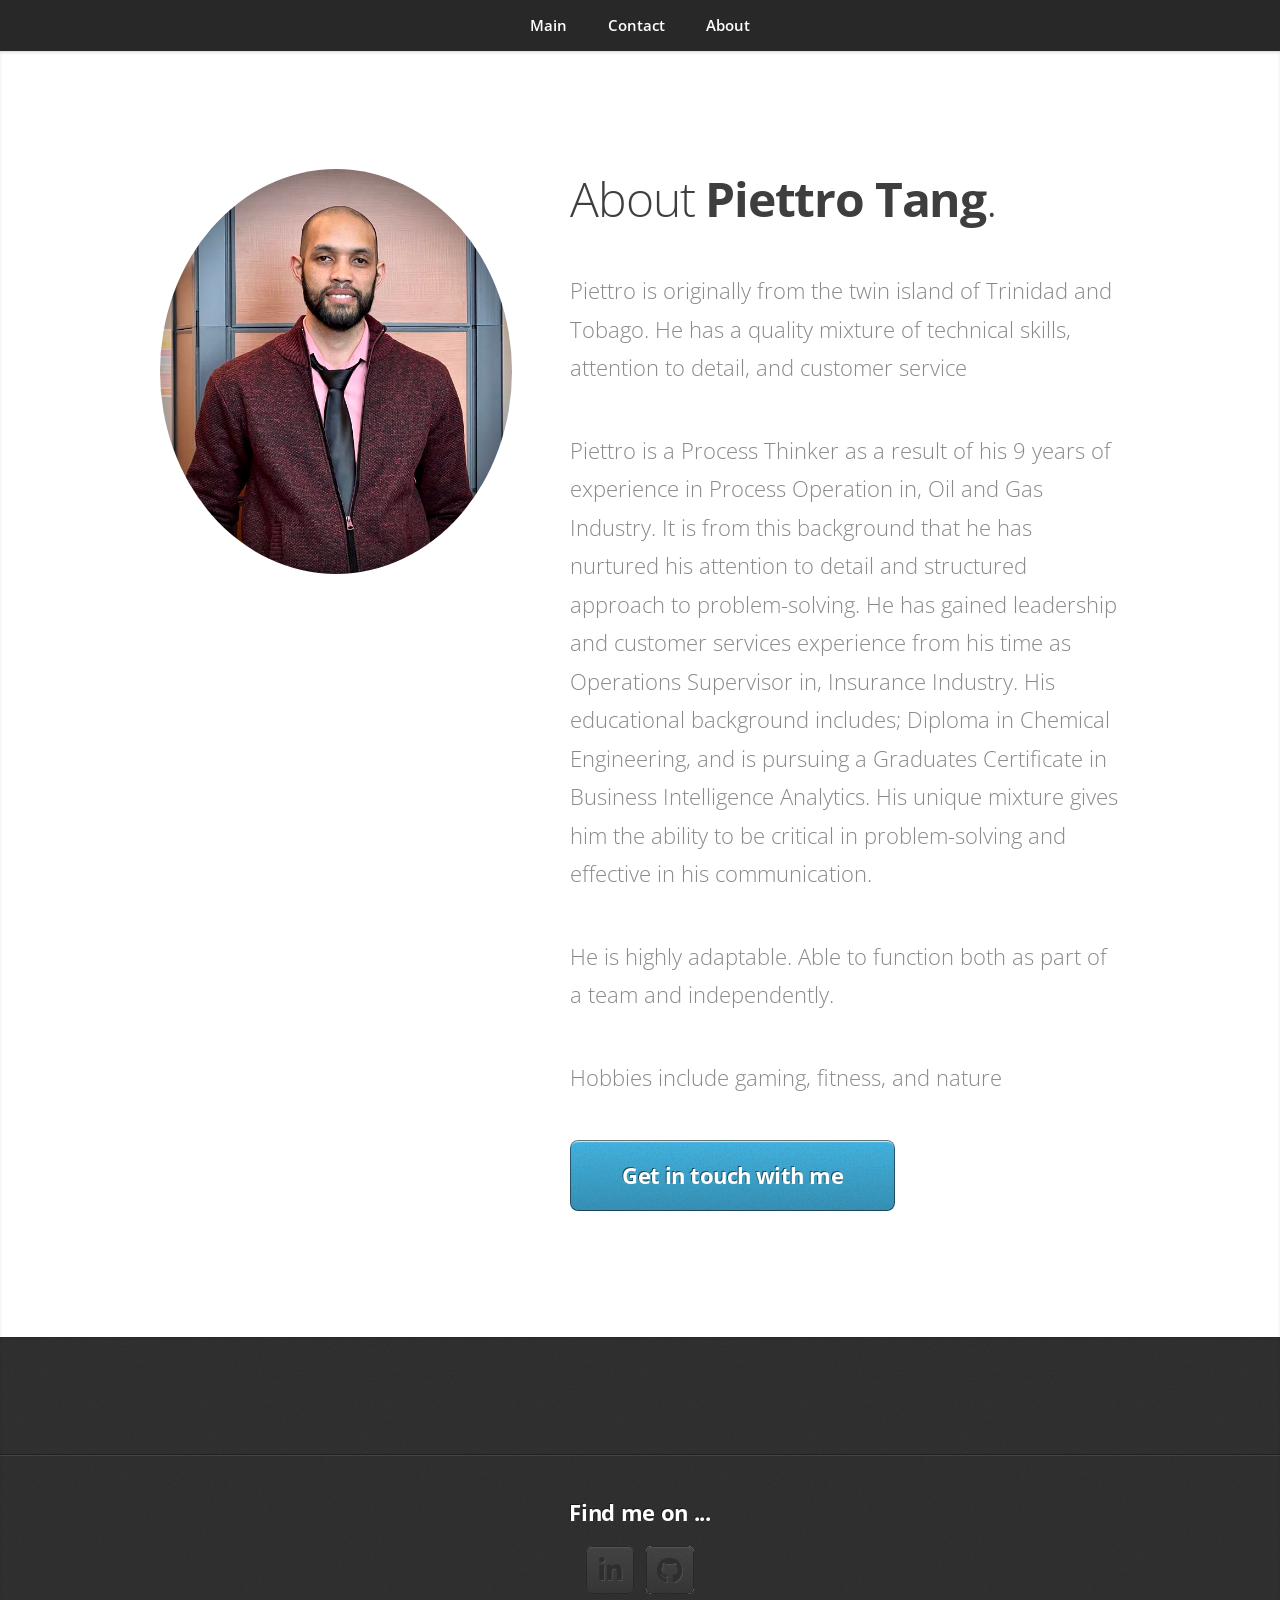
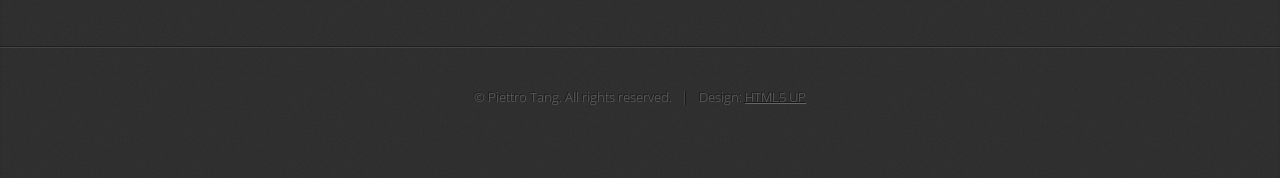
==== commit 2ebc10e6: "Summary" ====
--- a/about.html
+++ b/about.html
@@ -27,7 +27,7 @@
 				<div class="container">
 					<div class="row">
 						<div class="col-4 col-5-large col-12-medium">
-							<span class="image fit"><img src="images/IMG_2587.jpg" alt="" /></span>
+							<span class="image fit"><img src="images/Linkedin Profile.jpg" alt="" /></span>
 						</div>
 						<div class="col-8 col-7-large col-12-medium">
 							<header>
